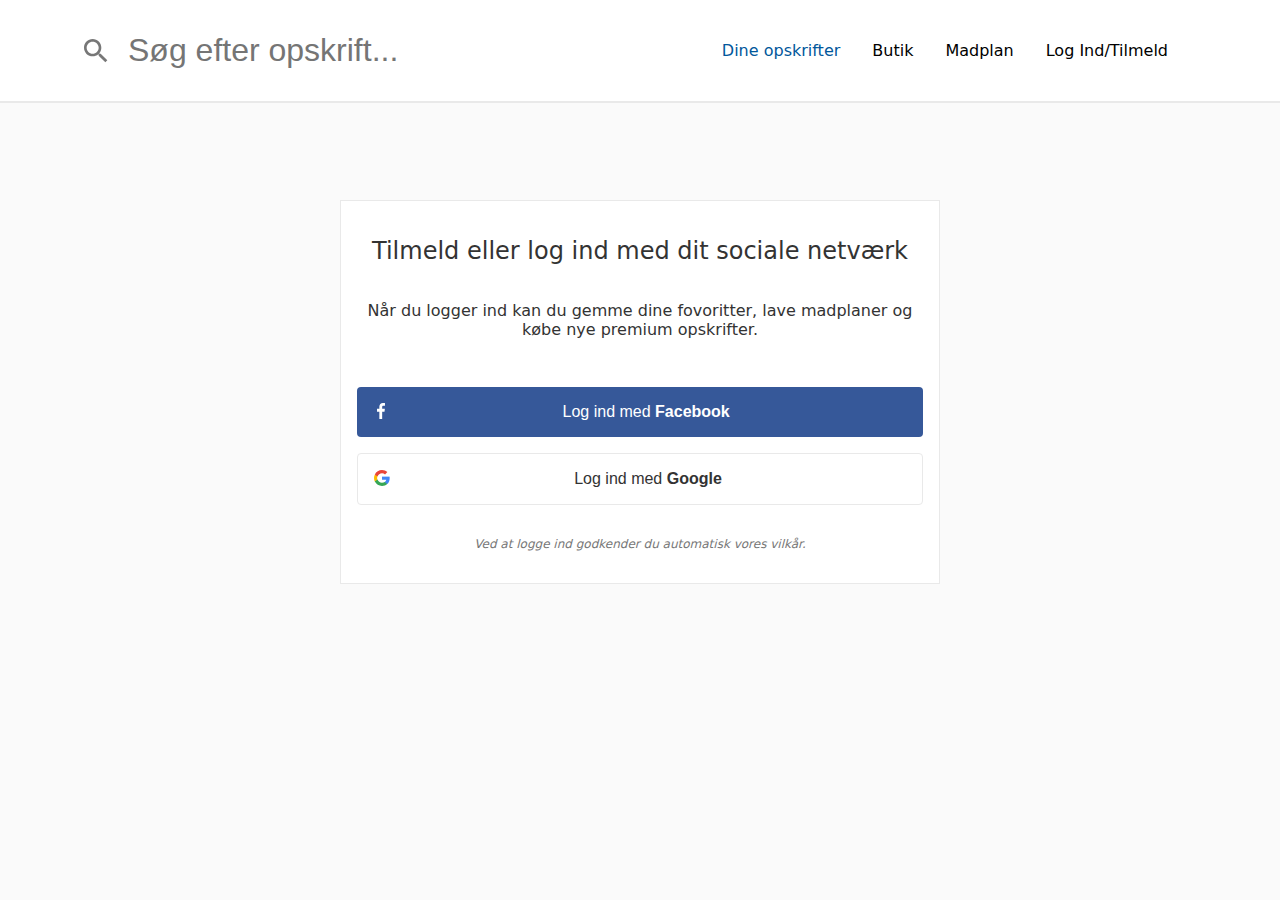
==== login.html @ 2a9ce2eb "First upload" ====
<!doctype html>

<html lang="en">
<head>
  <meta charset="utf-8">
  <title>Foodist</title>
  <meta name="description" content="">
  <link rel="stylesheet" type="text/css" href="css/style.css">

</head>

<body>

  <nav id="d">
  
    <div class="inner">
  
  
            <form>
              <img src="img/icons/search.svg" alt="Searchicon">
              <input id="mainsearch" type="search" placeholder="Søg efter opskrift..." autofocus="true"></input>
            </form>
  
  
            <ul>
              <a href="index.html"><li class="active">Dine opskrifter</li></a>
              <a href="store.html"><li>Butik</li></a>
              <a href="#"><li>Madplan</li></a>
              <a href="login.html"><li>Log Ind/Tilmeld</li></a>
            </ul>
  
    </div>
  
  
  </nav>
  


<div id="emptypage" class="vhc">

  <div id="login">

    <h2>Tilmeld eller log ind med dit sociale netværk</h2>
    <p>Når du logger ind kan du gemme dine fovoritter, lave madplaner og købe nye premium opskrifter.</p>
    <span>
        <button class="btn facebook btnblock"><img src="img/icons/facebook.svg">Log ind med <span>Facebook</span></button>
        <button class="btn google btnblock"><img src="img/icons/google.svg">Log ind med <span>Google</span></button>
        <p>Ved at logge ind godkender du automatisk vores vilkår.</p>
    </span>
  </div>


</div>


</body>
</html>
---- css/style.css ----
*{box-sizing:border-box}body{margin:0;background:#fafafa;font-family:system-ui, helvetica, arial, sans-serif;color:#333}h1,h2,h3,h4,h5,h6,p{font-weight:300}ul{margin:0;padding:0}ul li{list-style:none}a:link,a:visited,a:hover,a:active{text-decoration:none;color:initial}img{vertical-align:middle}.content{margin:12rem 5rem 5rem}#emptypage{height:calc(100vh - 116px)}.vhc{display:flex;justify-content:center;align-items:center}.tc{text-align:center}#login{background:white;border:1px solid #e9e9e9;width:600px;padding:1rem;text-align:center}#login button:first-child{margin-bottom:1rem}#login p{padding:1rem 0 2rem}#login span p{color:#777;padding:2rem 1rem 1rem;margin:0;font-style:italic;font-size:12px}nav{position:fixed;top:0;z-index:800;background:white;width:100%;border-bottom:2px solid #e9e9e9}nav .inner{display:flex;justify-content:space-between;align-items:center;padding:1rem 5rem}nav form{display:flex;align-items:center}nav form img{width:2rem;height:2rem}nav form input{font-size:2rem}nav ul{display:flex}nav ul li{padding:1rem 0;font-size:1rem;margin-right:2rem;font-weight:100}nav ul li.active{color:#01579B}#filter{display:grid;grid-template-columns:350px 1fr}#filter main .grid{display:grid;grid-template-columns:repeat(auto-fill, minmax(350px, auto));grid-gap:1rem}.btn{border:none;color:white;border-radius:4px;padding:1rem;font-size:1rem;cursor:pointer}.btn img{float:left;height:1rem}.btn span{font-weight:700}.btn:hover{opacity:.85}.btn.facebook{background:#365899}.btn.facebook img{padding-left:4px}.btn.google{background:#fff;border:1px solid #e9e9e9;color:#333}.btn.btnblock{width:100%;display:block}#filter aside button{width:100%;background:none;color:#777;border:1px solid #e9e9e9}input{padding:1rem;border:1px solid #e9e9e9;outline:none;font-size:initial}nav input{border:none}input,select,textarea{display:block;box-sizing:border-box;width:100%;outline:none;font-size:initial;border:none;font-weight:100;color:#333;border-radius:0;-webkit-appearance:none;-moz-appearance:none;appearance:none}.label,.checkbox-label,.radio-label{display:block;margin-bottom:0.5rem}.input,.checkbox-label:before,.radio-label:before,.checkbox-label:after,.radio-label:after,.select,.textarea{padding:10px;border-width:1px;border-style:solid;border-color:#e9e9e9;background-color:white}.input::placeholder,.select::placeholder,.textarea::placeholder{color:gray}.checkbox,.radio{position:absolute;width:auto;opacity:0}.checkbox:focus+.checkbox-label:before,.radio:focus+.checkbox-label:before,.checkbox:focus+.radio-label:before,.radio:focus+.radio-label:before,.checkbox:focus+.checkbox-label:after,.radio:focus+.checkbox-label:after,.checkbox:focus+.radio-label:after,.radio:focus+.radio-label:after{border-color:#e9e9e9}.checkbox:checked+.checkbox-label:after,.radio:checked+.checkbox-label:after,.checkbox:checked+.radio-label:after,.radio:checked+.radio-label:after{opacity:1}.checkbox-label,.radio-label{position:relative;display:inline-block;margin-right:0.5rem;padding-left:32px}.checkbox-label:before,.radio-label:before,.checkbox-label:after,.radio-label:after{position:absolute;top:50%;left:0;display:inline-block;margin-top:-9px;padding:0;width:18px;height:18px;content:""}.checkbox-label:after,.radio-label:after{border-color:transparent;background-color:transparent;background-image:url("data:image/svg+xml,%3Csvg%20xmlns%3D%22http%3A%2F%2Fwww.w3.org%2F2000%2Fsvg%22%20version%3D%221.1%22%20x%3D%220%22%20y%3D%220%22%20width%3D%2213%22%20height%3D%2210.5%22%20viewBox%3D%220%200%2013%2010.5%22%20enable-background%3D%22new%200%200%2013%2010.5%22%20xml%3Aspace%3D%22preserve%22%3E%3Cpath%20fill%3D%22%23424242%22%20d%3D%22M4.8%205.8L2.4%203.3%200%205.7l4.8%204.8L13%202.4c0%200-2.4-2.4-2.4-2.4L4.8%205.8z%22%2F%3E%3C%2Fsvg%3E");background-position:center;background-size:13px;background-repeat:no-repeat;opacity:0}.radio-label:before,.radio-label:after{border-radius:50%}.radio-label:after{background-image:url("data:image/svg+xml,%3Csvg%20xmlns%3D%22http%3A%2F%2Fwww.w3.org%2F2000%2Fsvg%22%20version%3D%221.1%22%20x%3D%220%22%20y%3D%220%22%20width%3D%2213%22%20height%3D%2213%22%20viewBox%3D%220%200%2013%2013%22%20enable-background%3D%22new%200%200%2013%2013%22%20xml%3Aspace%3D%22preserve%22%3E%3Ccircle%20fill%3D%22%23424242%22%20cx%3D%226.5%22%20cy%3D%226.5%22%20r%3D%226.5%22%2F%3E%3C%2Fsvg%3E");background-size:8px}.select{position:relative;z-index:1;padding-right:40px}.select::-ms-expand{display:none}.select-wrap{position:relative}.select-wrap:after{position:absolute;top:0;right:0;bottom:0;z-index:2;padding:0 15px;width:10px;height:100%;background-image:url("data:image/svg+xml,%3Csvg%20xmlns%3D%22http%3A%2F%2Fwww.w3.org%2F2000%2Fsvg%22%20version%3D%221.1%22%20x%3D%220%22%20y%3D%220%22%20width%3D%2213%22%20height%3D%2211.3%22%20viewBox%3D%220%200%2013%2011.3%22%20enable-background%3D%22new%200%200%2013%2011.3%22%20xml%3Aspace%3D%22preserve%22%3E%3Cpolygon%20fill%3D%22%23424242%22%20points%3D%226.5%2011.3%203.3%205.6%200%200%206.5%200%2013%200%209.8%205.6%20%22%2F%3E%3C%2Fsvg%3E");background-position:center;background-size:10px;background-repeat:no-repeat;content:"";pointer-events:none}.textarea{min-height:100px;resize:vertical}ul.cards li,ul.books li{background:white;border:1px solid #e9e9e9;border-radius:4px;transition:.2s all;position:relative}ul.cards li img,ul.books li img{width:calc(100% + 2px);object-fit:cover;margin:-1px}ul.cards li figcaption,ul.books li figcaption{padding:1rem 1.5rem}ul.cards li h3,ul.cards li h4,ul.cards li h5,ul.books li h3,ul.books li h4,ul.books li h5{margin:.5rem 0;font-weight:300;text-overflow:ellipsis;white-space:nowrap;overflow:hidden}ul.cards li span,ul.books li span{border-top:1px dashed #e9e9e9;padding-top:1rem;margin-top:1rem;display:flex}ul.cards li img{height:280px;border-radius:4px 4px 0 0}ul.cards li .timer{position:absolute;top:1rem;right:1rem;background:rgba(0,0,0,0.7);border-radius:4px;color:white;padding:.5rem .5rem;font-size:.8rem}ul.cards li .timer:before{content:"";display:block;background:url("../img/icons/time.svg") no-repeat;width:.9rem;height:.8rem;float:left;margin:0 4px 0 0}ul.books{-webkit-columns:3;-webkit-column-break-inside:avoid}ul.books li{margin-bottom:1rem;width:100%;display:inline-block}ul.books li h4{color:#333;font-size:22px}ul.books li h5{color:#777;font-size:17px}ul.books li section{border-top:1px dashed #e9e9e9;display:flex;justify-content:space-between;align-items:center}ul.books li section h6{font-size:22px;font-weight:500;margin:1rem 1.5rem}.avatar{position:absolute;left:0;top:235px;text-align:center;width:100%}.avatar .aimg{width:4rem;height:4rem;border-radius:50px;border:5px solid white}ul.rating{padding:1rem 1.5rem}ul.rating li{border:none;display:inline-block;height:20px;width:20px;margin:0;background-size:cover}ul.rating li.f{background:url(../img/icons/star-full.svg) no-repeat}ul.rating li.h{background:url(../img/icons/star-half.svg) no-repeat}ul.rating li.e{background:url(../img/icons/star-empty.svg) no-repeat}aside{margin-right:3rem;background:white;border:1px solid #e9e9e9}aside form{margin-bottom:.2rem}aside label{color:#333;font-weight:100}aside ul{padding:0 2rem}aside ul li{padding-top:.5rem;margin-bottom:2rem;border-top:1px dashed #e9e9e9}aside ul li:first-child{margin-top:0;border-top:0}#owncatalogue{padding:1.5rem 2rem 1rem;border-bottom:1px solid #e9e9e9}#owncatalogue form{margin-bottom:0}
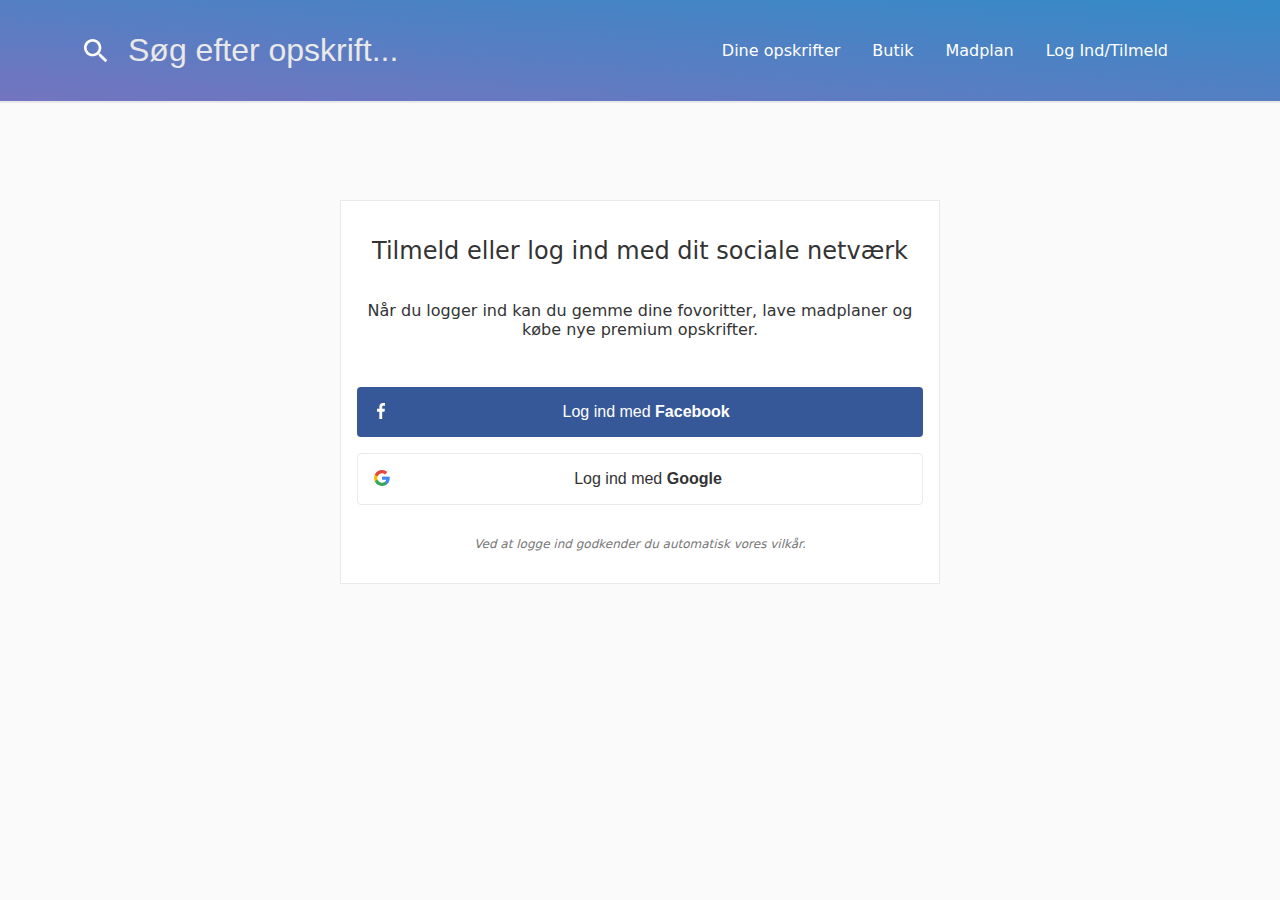
==== commit 2267610e: "Added color in nav. Testing possible brand-colors" ====
--- a/login.html
+++ b/login.html
@@ -17,7 +17,7 @@
   
   
             <form>
-              <img src="img/icons/search.svg" alt="Searchicon">
+              <img src="img/icons/searchwhite.svg" alt="Searchicon">
               <input id="mainsearch" type="search" placeholder="Søg efter opskrift..." autofocus="true"></input>
             </form>
   
--- a/css/style.css
+++ b/css/style.css
@@ -1 +1 @@
-*{box-sizing:border-box}body{margin:0;background:#fafafa;font-family:system-ui, helvetica, arial, sans-serif;color:#333}h1,h2,h3,h4,h5,h6,p{font-weight:300}ul{margin:0;padding:0}ul li{list-style:none}a:link,a:visited,a:hover,a:active{text-decoration:none;color:initial}img{vertical-align:middle}.content{margin:12rem 5rem 5rem}#emptypage{height:calc(100vh - 116px)}.vhc{display:flex;justify-content:center;align-items:center}.tc{text-align:center}#login{background:white;border:1px solid #e9e9e9;width:600px;padding:1rem;text-align:center}#login button:first-child{margin-bottom:1rem}#login p{padding:1rem 0 2rem}#login span p{color:#777;padding:2rem 1rem 1rem;margin:0;font-style:italic;font-size:12px}nav{position:fixed;top:0;z-index:800;background:white;width:100%;border-bottom:2px solid #e9e9e9}nav .inner{display:flex;justify-content:space-between;align-items:center;padding:1rem 5rem}nav form{display:flex;align-items:center}nav form img{width:2rem;height:2rem}nav form input{font-size:2rem}nav ul{display:flex}nav ul li{padding:1rem 0;font-size:1rem;margin-right:2rem;font-weight:100}nav ul li.active{color:#01579B}#filter{display:grid;grid-template-columns:350px 1fr}#filter main .grid{display:grid;grid-template-columns:repeat(auto-fill, minmax(350px, auto));grid-gap:1rem}.btn{border:none;color:white;border-radius:4px;padding:1rem;font-size:1rem;cursor:pointer}.btn img{float:left;height:1rem}.btn span{font-weight:700}.btn:hover{opacity:.85}.btn.facebook{background:#365899}.btn.facebook img{padding-left:4px}.btn.google{background:#fff;border:1px solid #e9e9e9;color:#333}.btn.btnblock{width:100%;display:block}#filter aside button{width:100%;background:none;color:#777;border:1px solid #e9e9e9}input{padding:1rem;border:1px solid #e9e9e9;outline:none;font-size:initial}nav input{border:none}input,select,textarea{display:block;box-sizing:border-box;width:100%;outline:none;font-size:initial;border:none;font-weight:100;color:#333;border-radius:0;-webkit-appearance:none;-moz-appearance:none;appearance:none}.label,.checkbox-label,.radio-label{display:block;margin-bottom:0.5rem}.input,.checkbox-label:before,.radio-label:before,.checkbox-label:after,.radio-label:after,.select,.textarea{padding:10px;border-width:1px;border-style:solid;border-color:#e9e9e9;background-color:white}.input::placeholder,.select::placeholder,.textarea::placeholder{color:gray}.checkbox,.radio{position:absolute;width:auto;opacity:0}.checkbox:focus+.checkbox-label:before,.radio:focus+.checkbox-label:before,.checkbox:focus+.radio-label:before,.radio:focus+.radio-label:before,.checkbox:focus+.checkbox-label:after,.radio:focus+.checkbox-label:after,.checkbox:focus+.radio-label:after,.radio:focus+.radio-label:after{border-color:#e9e9e9}.checkbox:checked+.checkbox-label:after,.radio:checked+.checkbox-label:after,.checkbox:checked+.radio-label:after,.radio:checked+.radio-label:after{opacity:1}.checkbox-label,.radio-label{position:relative;display:inline-block;margin-right:0.5rem;padding-left:32px}.checkbox-label:before,.radio-label:before,.checkbox-label:after,.radio-label:after{position:absolute;top:50%;left:0;display:inline-block;margin-top:-9px;padding:0;width:18px;height:18px;content:""}.checkbox-label:after,.radio-label:after{border-color:transparent;background-color:transparent;background-image:url("data:image/svg+xml,%3Csvg%20xmlns%3D%22http%3A%2F%2Fwww.w3.org%2F2000%2Fsvg%22%20version%3D%221.1%22%20x%3D%220%22%20y%3D%220%22%20width%3D%2213%22%20height%3D%2210.5%22%20viewBox%3D%220%200%2013%2010.5%22%20enable-background%3D%22new%200%200%2013%2010.5%22%20xml%3Aspace%3D%22preserve%22%3E%3Cpath%20fill%3D%22%23424242%22%20d%3D%22M4.8%205.8L2.4%203.3%200%205.7l4.8%204.8L13%202.4c0%200-2.4-2.4-2.4-2.4L4.8%205.8z%22%2F%3E%3C%2Fsvg%3E");background-position:center;background-size:13px;background-repeat:no-repeat;opacity:0}.radio-label:before,.radio-label:after{border-radius:50%}.radio-label:after{background-image:url("data:image/svg+xml,%3Csvg%20xmlns%3D%22http%3A%2F%2Fwww.w3.org%2F2000%2Fsvg%22%20version%3D%221.1%22%20x%3D%220%22%20y%3D%220%22%20width%3D%2213%22%20height%3D%2213%22%20viewBox%3D%220%200%2013%2013%22%20enable-background%3D%22new%200%200%2013%2013%22%20xml%3Aspace%3D%22preserve%22%3E%3Ccircle%20fill%3D%22%23424242%22%20cx%3D%226.5%22%20cy%3D%226.5%22%20r%3D%226.5%22%2F%3E%3C%2Fsvg%3E");background-size:8px}.select{position:relative;z-index:1;padding-right:40px}.select::-ms-expand{display:none}.select-wrap{position:relative}.select-wrap:after{position:absolute;top:0;right:0;bottom:0;z-index:2;padding:0 15px;width:10px;height:100%;background-image:url("data:image/svg+xml,%3Csvg%20xmlns%3D%22http%3A%2F%2Fwww.w3.org%2F2000%2Fsvg%22%20version%3D%221.1%22%20x%3D%220%22%20y%3D%220%22%20width%3D%2213%22%20height%3D%2211.3%22%20viewBox%3D%220%200%2013%2011.3%22%20enable-background%3D%22new%200%200%2013%2011.3%22%20xml%3Aspace%3D%22preserve%22%3E%3Cpolygon%20fill%3D%22%23424242%22%20points%3D%226.5%2011.3%203.3%205.6%200%200%206.5%200%2013%200%209.8%205.6%20%22%2F%3E%3C%2Fsvg%3E");background-position:center;background-size:10px;background-repeat:no-repeat;content:"";pointer-events:none}.textarea{min-height:100px;resize:vertical}ul.cards li,ul.books li{background:white;border:1px solid #e9e9e9;border-radius:4px;transition:.2s all;position:relative}ul.cards li img,ul.books li img{width:calc(100% + 2px);object-fit:cover;margin:-1px}ul.cards li figcaption,ul.books li figcaption{padding:1rem 1.5rem}ul.cards li h3,ul.cards li h4,ul.cards li h5,ul.books li h3,ul.books li h4,ul.books li h5{margin:.5rem 0;font-weight:300;text-overflow:ellipsis;white-space:nowrap;overflow:hidden}ul.cards li span,ul.books li span{border-top:1px dashed #e9e9e9;padding-top:1rem;margin-top:1rem;display:flex}ul.cards li img{height:280px;border-radius:4px 4px 0 0}ul.cards li .timer{position:absolute;top:1rem;right:1rem;background:rgba(0,0,0,0.7);border-radius:4px;color:white;padding:.5rem .5rem;font-size:.8rem}ul.cards li .timer:before{content:"";display:block;background:url("../img/icons/time.svg") no-repeat;width:.9rem;height:.8rem;float:left;margin:0 4px 0 0}ul.books{-webkit-columns:3;-webkit-column-break-inside:avoid}ul.books li{margin-bottom:1rem;width:100%;display:inline-block}ul.books li h4{color:#333;font-size:22px}ul.books li h5{color:#777;font-size:17px}ul.books li section{border-top:1px dashed #e9e9e9;display:flex;justify-content:space-between;align-items:center}ul.books li section h6{font-size:22px;font-weight:500;margin:1rem 1.5rem}.avatar{position:absolute;left:0;top:235px;text-align:center;width:100%}.avatar .aimg{width:4rem;height:4rem;border-radius:50px;border:5px solid white}ul.rating{padding:1rem 1.5rem}ul.rating li{border:none;display:inline-block;height:20px;width:20px;margin:0;background-size:cover}ul.rating li.f{background:url(../img/icons/star-full.svg) no-repeat}ul.rating li.h{background:url(../img/icons/star-half.svg) no-repeat}ul.rating li.e{background:url(../img/icons/star-empty.svg) no-repeat}aside{margin-right:3rem;background:white;border:1px solid #e9e9e9}aside form{margin-bottom:.2rem}aside label{color:#333;font-weight:100}aside ul{padding:0 2rem}aside ul li{padding-top:.5rem;margin-bottom:2rem;border-top:1px dashed #e9e9e9}aside ul li:first-child{margin-top:0;border-top:0}#owncatalogue{padding:1.5rem 2rem 1rem;border-bottom:1px solid #e9e9e9}#owncatalogue form{margin-bottom:0}
+*{box-sizing:border-box}body{margin:0;background:#fafafa;font-family:system-ui, helvetica, arial, sans-serif;color:#333}h1,h2,h3,h4,h5,h6,p{font-weight:300}ul{margin:0;padding:0}ul li{list-style:none}a:link,a:visited,a:hover,a:active{text-decoration:none;color:initial}img{vertical-align:middle}.content{margin:12rem 5rem 5rem}#emptypage{height:calc(100vh - 116px)}.vhc{display:flex;justify-content:center;align-items:center}.tc{text-align:center}#login{background:white;border:1px solid #e9e9e9;width:600px;padding:1rem;text-align:center}#login button:first-child{margin-bottom:1rem}#login p{padding:1rem 0 2rem}#login span p{color:#777;padding:2rem 1rem 1rem;margin:0;font-style:italic;font-size:12px}nav{position:fixed;top:0;z-index:800;background:linear-gradient(to top right, #7474bf, #348ac7);width:100%;border-bottom:2px solid #e9e9e9}nav .inner{display:flex;justify-content:space-between;align-items:center;padding:1rem 5rem}nav form{display:flex;align-items:center}nav form img{width:2rem;height:2rem;color:white}nav form input{font-size:2rem;background:none;color:white}nav form input::-webkit-input-placeholder{color:#e9e9e9}nav form input::-moz-placeholder{color:#e9e9e9}nav form input:-ms-input-placeholder{color:#e9e9e9}nav form input:-moz-placeholder{color:#e9e9e9}nav ul{display:flex}nav ul li{padding:1rem 0;font-size:1rem;margin-right:2rem;font-weight:100;color:white}#filter{display:grid;grid-template-columns:350px 1fr}#filter main .grid{display:grid;grid-template-columns:repeat(auto-fill, minmax(350px, auto));grid-gap:1rem}.btn{border:none;color:white;border-radius:4px;padding:1rem;font-size:1rem;cursor:pointer}.btn img{float:left;height:1rem}.btn span{font-weight:700}.btn:hover{opacity:.85}.btn.facebook{background:#365899}.btn.facebook img{padding-left:4px}.btn.google{background:#fff;border:1px solid #e9e9e9;color:#333}.btn.btnblock{width:100%;display:block}#filter aside button{width:100%;background:none;color:#777;border:1px solid #e9e9e9}input{padding:1rem;border:1px solid #e9e9e9;outline:none;font-size:initial}nav input{border:none}input,select,textarea{display:block;box-sizing:border-box;width:100%;outline:none;font-size:initial;border:none;font-weight:100;color:#333;border-radius:0;-webkit-appearance:none;-moz-appearance:none;appearance:none}.label,.checkbox-label,.radio-label{display:block;margin-bottom:0.5rem}.input,.checkbox-label:before,.radio-label:before,.checkbox-label:after,.radio-label:after,.select,.textarea{padding:10px;border-width:1px;border-style:solid;border-color:#e9e9e9;background-color:white}.input::placeholder,.select::placeholder,.textarea::placeholder{color:gray}.checkbox,.radio{position:absolute;width:auto;opacity:0}.checkbox:focus+.checkbox-label:before,.radio:focus+.checkbox-label:before,.checkbox:focus+.radio-label:before,.radio:focus+.radio-label:before,.checkbox:focus+.checkbox-label:after,.radio:focus+.checkbox-label:after,.checkbox:focus+.radio-label:after,.radio:focus+.radio-label:after{border-color:#e9e9e9}.checkbox:checked+.checkbox-label:after,.radio:checked+.checkbox-label:after,.checkbox:checked+.radio-label:after,.radio:checked+.radio-label:after{opacity:1}.checkbox-label,.radio-label{position:relative;display:inline-block;margin-right:0.5rem;padding-left:32px}.checkbox-label:before,.radio-label:before,.checkbox-label:after,.radio-label:after{position:absolute;top:50%;left:0;display:inline-block;margin-top:-9px;padding:0;width:18px;height:18px;content:""}.checkbox-label:after,.radio-label:after{border-color:transparent;background-color:transparent;background-image:url("data:image/svg+xml,%3Csvg%20xmlns%3D%22http%3A%2F%2Fwww.w3.org%2F2000%2Fsvg%22%20version%3D%221.1%22%20x%3D%220%22%20y%3D%220%22%20width%3D%2213%22%20height%3D%2210.5%22%20viewBox%3D%220%200%2013%2010.5%22%20enable-background%3D%22new%200%200%2013%2010.5%22%20xml%3Aspace%3D%22preserve%22%3E%3Cpath%20fill%3D%22%23424242%22%20d%3D%22M4.8%205.8L2.4%203.3%200%205.7l4.8%204.8L13%202.4c0%200-2.4-2.4-2.4-2.4L4.8%205.8z%22%2F%3E%3C%2Fsvg%3E");background-position:center;background-size:13px;background-repeat:no-repeat;opacity:0}.radio-label:before,.radio-label:after{border-radius:50%}.radio-label:after{background-image:url("data:image/svg+xml,%3Csvg%20xmlns%3D%22http%3A%2F%2Fwww.w3.org%2F2000%2Fsvg%22%20version%3D%221.1%22%20x%3D%220%22%20y%3D%220%22%20width%3D%2213%22%20height%3D%2213%22%20viewBox%3D%220%200%2013%2013%22%20enable-background%3D%22new%200%200%2013%2013%22%20xml%3Aspace%3D%22preserve%22%3E%3Ccircle%20fill%3D%22%23424242%22%20cx%3D%226.5%22%20cy%3D%226.5%22%20r%3D%226.5%22%2F%3E%3C%2Fsvg%3E");background-size:8px}.select{position:relative;z-index:1;padding-right:40px}.select::-ms-expand{display:none}.select-wrap{position:relative}.select-wrap:after{position:absolute;top:0;right:0;bottom:0;z-index:2;padding:0 15px;width:10px;height:100%;background-image:url("data:image/svg+xml,%3Csvg%20xmlns%3D%22http%3A%2F%2Fwww.w3.org%2F2000%2Fsvg%22%20version%3D%221.1%22%20x%3D%220%22%20y%3D%220%22%20width%3D%2213%22%20height%3D%2211.3%22%20viewBox%3D%220%200%2013%2011.3%22%20enable-background%3D%22new%200%200%2013%2011.3%22%20xml%3Aspace%3D%22preserve%22%3E%3Cpolygon%20fill%3D%22%23424242%22%20points%3D%226.5%2011.3%203.3%205.6%200%200%206.5%200%2013%200%209.8%205.6%20%22%2F%3E%3C%2Fsvg%3E");background-position:center;background-size:10px;background-repeat:no-repeat;content:"";pointer-events:none}.textarea{min-height:100px;resize:vertical}ul.cards li,ul.books li{background:white;border:1px solid #e9e9e9;border-radius:4px;transition:.2s all;position:relative}ul.cards li img,ul.books li img{width:calc(100% + 2px);object-fit:cover;margin:-1px}ul.cards li figcaption,ul.books li figcaption{padding:1rem 1.5rem}ul.cards li h3,ul.cards li h4,ul.cards li h5,ul.books li h3,ul.books li h4,ul.books li h5{margin:.5rem 0;font-weight:300;text-overflow:ellipsis;white-space:nowrap;overflow:hidden}ul.cards li span,ul.books li span{border-top:1px dashed #e9e9e9;padding-top:1rem;margin-top:1rem;display:flex}ul.cards li img{height:280px;border-radius:4px 4px 0 0}ul.cards li .timer{position:absolute;top:1rem;right:1rem;background:rgba(0,0,0,0.7);border-radius:4px;color:white;padding:.5rem .5rem;font-size:.8rem}ul.cards li .timer:before{content:"";display:block;background:url("../img/icons/time.svg") no-repeat;width:.9rem;height:.8rem;float:left;margin:0 4px 0 0}ul.books{-webkit-columns:3;-webkit-column-break-inside:avoid}ul.books li{margin-bottom:1rem;width:100%;display:inline-block}ul.books li h4{color:#333;font-size:22px}ul.books li h5{color:#777;font-size:17px}ul.books li section{border-top:1px dashed #e9e9e9;display:flex;justify-content:space-between;align-items:center}ul.books li section h6{font-size:22px;font-weight:500;margin:1rem 1.5rem}.avatar{position:absolute;left:0;top:235px;text-align:center;width:100%}.avatar .aimg{width:4rem;height:4rem;border-radius:50px;border:5px solid white}ul.rating{padding:1rem 1.5rem}ul.rating li{border:none;display:inline-block;height:20px;width:20px;margin:0;background-size:cover}ul.rating li.f{background:url(../img/icons/star-full.svg) no-repeat}ul.rating li.h{background:url(../img/icons/star-half.svg) no-repeat}ul.rating li.e{background:url(../img/icons/star-empty.svg) no-repeat}aside{margin-right:3rem;background:white;border:1px solid #e9e9e9}aside form{margin-bottom:.2rem}aside label{color:#333;font-weight:100}aside ul{padding:0 2rem}aside ul li{padding-top:.5rem;margin-bottom:2rem;border-top:1px dashed #e9e9e9}aside ul li:first-child{margin-top:0;border-top:0}#owncatalogue{padding:1.5rem 2rem 1rem;border-bottom:1px solid #e9e9e9}#owncatalogue form{margin-bottom:0}
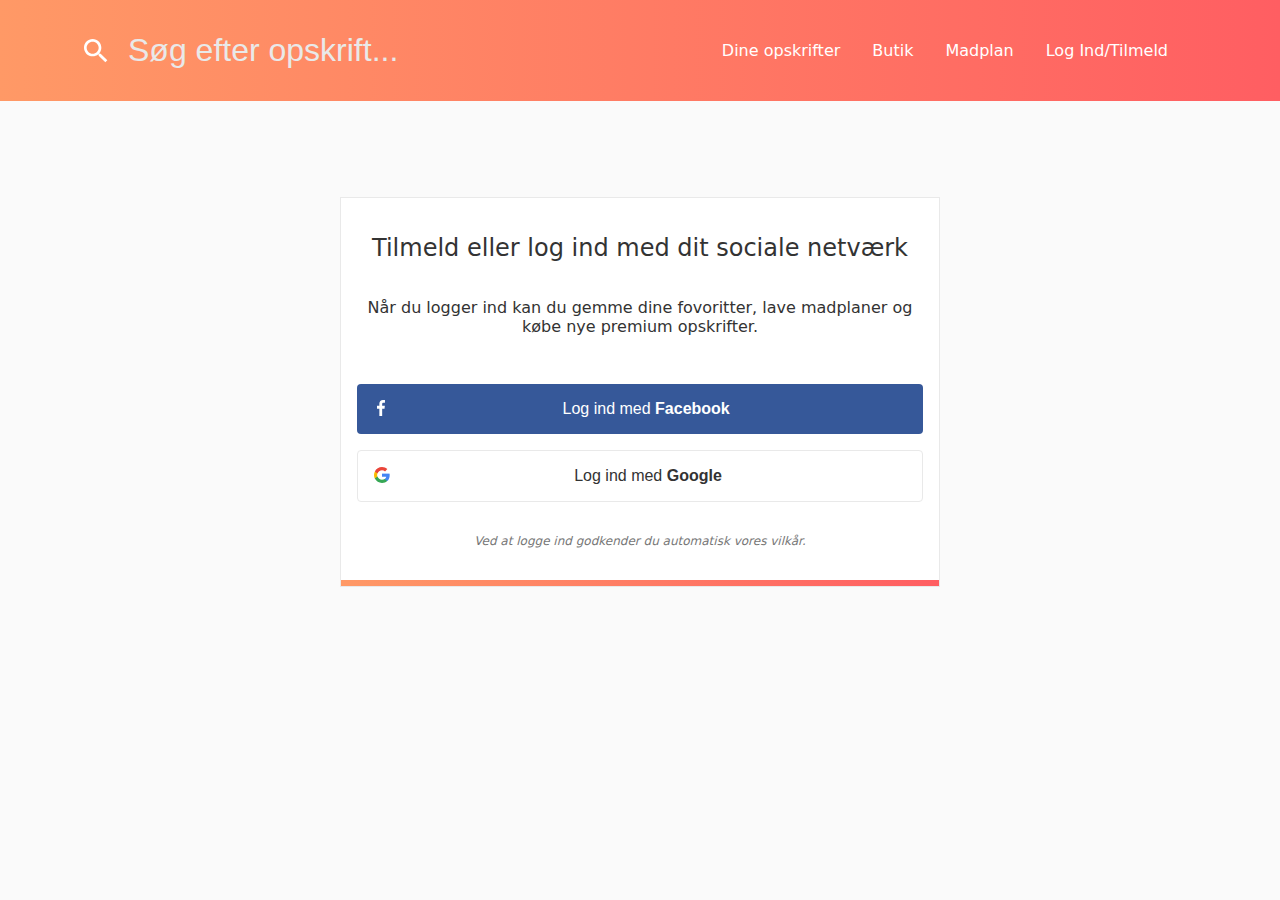
==== commit 334d3269: "Structural fix for sass plus color edits + edit on login-page" ====
--- a/login.html
+++ b/login.html
@@ -39,7 +39,7 @@
 <div id="emptypage" class="vhc">
 
   <div id="login">
-
+    <section>
     <h2>Tilmeld eller log ind med dit sociale netværk</h2>
     <p>Når du logger ind kan du gemme dine fovoritter, lave madplaner og købe nye premium opskrifter.</p>
     <span>
@@ -47,8 +47,12 @@
         <button class="btn google btnblock"><img src="img/icons/google.svg">Log ind med <span>Google</span></button>
         <p>Ved at logge ind godkender du automatisk vores vilkår.</p>
     </span>
+    </section>
+
+    
+    <figure></figure>
+
   </div>
-
 
 </div>
 
--- a/css/style.css
+++ b/css/style.css
@@ -1 +1 @@
-*{box-sizing:border-box}body{margin:0;background:#fafafa;font-family:system-ui, helvetica, arial, sans-serif;color:#333}h1,h2,h3,h4,h5,h6,p{font-weight:300}ul{margin:0;padding:0}ul li{list-style:none}a:link,a:visited,a:hover,a:active{text-decoration:none;color:initial}img{vertical-align:middle}.content{margin:12rem 5rem 5rem}#emptypage{height:calc(100vh - 116px)}.vhc{display:flex;justify-content:center;align-items:center}.tc{text-align:center}#login{background:white;border:1px solid #e9e9e9;width:600px;padding:1rem;text-align:center}#login button:first-child{margin-bottom:1rem}#login p{padding:1rem 0 2rem}#login span p{color:#777;padding:2rem 1rem 1rem;margin:0;font-style:italic;font-size:12px}nav{position:fixed;top:0;z-index:800;background:linear-gradient(to top right, #7474bf, #348ac7);width:100%;border-bottom:2px solid #e9e9e9}nav .inner{display:flex;justify-content:space-between;align-items:center;padding:1rem 5rem}nav form{display:flex;align-items:center}nav form img{width:2rem;height:2rem;color:white}nav form input{font-size:2rem;background:none;color:white}nav form input::-webkit-input-placeholder{color:#e9e9e9}nav form input::-moz-placeholder{color:#e9e9e9}nav form input:-ms-input-placeholder{color:#e9e9e9}nav form input:-moz-placeholder{color:#e9e9e9}nav ul{display:flex}nav ul li{padding:1rem 0;font-size:1rem;margin-right:2rem;font-weight:100;color:white}#filter{display:grid;grid-template-columns:350px 1fr}#filter main .grid{display:grid;grid-template-columns:repeat(auto-fill, minmax(350px, auto));grid-gap:1rem}.btn{border:none;color:white;border-radius:4px;padding:1rem;font-size:1rem;cursor:pointer}.btn img{float:left;height:1rem}.btn span{font-weight:700}.btn:hover{opacity:.85}.btn.facebook{background:#365899}.btn.facebook img{padding-left:4px}.btn.google{background:#fff;border:1px solid #e9e9e9;color:#333}.btn.btnblock{width:100%;display:block}#filter aside button{width:100%;background:none;color:#777;border:1px solid #e9e9e9}input{padding:1rem;border:1px solid #e9e9e9;outline:none;font-size:initial}nav input{border:none}input,select,textarea{display:block;box-sizing:border-box;width:100%;outline:none;font-size:initial;border:none;font-weight:100;color:#333;border-radius:0;-webkit-appearance:none;-moz-appearance:none;appearance:none}.label,.checkbox-label,.radio-label{display:block;margin-bottom:0.5rem}.input,.checkbox-label:before,.radio-label:before,.checkbox-label:after,.radio-label:after,.select,.textarea{padding:10px;border-width:1px;border-style:solid;border-color:#e9e9e9;background-color:white}.input::placeholder,.select::placeholder,.textarea::placeholder{color:gray}.checkbox,.radio{position:absolute;width:auto;opacity:0}.checkbox:focus+.checkbox-label:before,.radio:focus+.checkbox-label:before,.checkbox:focus+.radio-label:before,.radio:focus+.radio-label:before,.checkbox:focus+.checkbox-label:after,.radio:focus+.checkbox-label:after,.checkbox:focus+.radio-label:after,.radio:focus+.radio-label:after{border-color:#e9e9e9}.checkbox:checked+.checkbox-label:after,.radio:checked+.checkbox-label:after,.checkbox:checked+.radio-label:after,.radio:checked+.radio-label:after{opacity:1}.checkbox-label,.radio-label{position:relative;display:inline-block;margin-right:0.5rem;padding-left:32px}.checkbox-label:before,.radio-label:before,.checkbox-label:after,.radio-label:after{position:absolute;top:50%;left:0;display:inline-block;margin-top:-9px;padding:0;width:18px;height:18px;content:""}.checkbox-label:after,.radio-label:after{border-color:transparent;background-color:transparent;background-image:url("data:image/svg+xml,%3Csvg%20xmlns%3D%22http%3A%2F%2Fwww.w3.org%2F2000%2Fsvg%22%20version%3D%221.1%22%20x%3D%220%22%20y%3D%220%22%20width%3D%2213%22%20height%3D%2210.5%22%20viewBox%3D%220%200%2013%2010.5%22%20enable-background%3D%22new%200%200%2013%2010.5%22%20xml%3Aspace%3D%22preserve%22%3E%3Cpath%20fill%3D%22%23424242%22%20d%3D%22M4.8%205.8L2.4%203.3%200%205.7l4.8%204.8L13%202.4c0%200-2.4-2.4-2.4-2.4L4.8%205.8z%22%2F%3E%3C%2Fsvg%3E");background-position:center;background-size:13px;background-repeat:no-repeat;opacity:0}.radio-label:before,.radio-label:after{border-radius:50%}.radio-label:after{background-image:url("data:image/svg+xml,%3Csvg%20xmlns%3D%22http%3A%2F%2Fwww.w3.org%2F2000%2Fsvg%22%20version%3D%221.1%22%20x%3D%220%22%20y%3D%220%22%20width%3D%2213%22%20height%3D%2213%22%20viewBox%3D%220%200%2013%2013%22%20enable-background%3D%22new%200%200%2013%2013%22%20xml%3Aspace%3D%22preserve%22%3E%3Ccircle%20fill%3D%22%23424242%22%20cx%3D%226.5%22%20cy%3D%226.5%22%20r%3D%226.5%22%2F%3E%3C%2Fsvg%3E");background-size:8px}.select{position:relative;z-index:1;padding-right:40px}.select::-ms-expand{display:none}.select-wrap{position:relative}.select-wrap:after{position:absolute;top:0;right:0;bottom:0;z-index:2;padding:0 15px;width:10px;height:100%;background-image:url("data:image/svg+xml,%3Csvg%20xmlns%3D%22http%3A%2F%2Fwww.w3.org%2F2000%2Fsvg%22%20version%3D%221.1%22%20x%3D%220%22%20y%3D%220%22%20width%3D%2213%22%20height%3D%2211.3%22%20viewBox%3D%220%200%2013%2011.3%22%20enable-background%3D%22new%200%200%2013%2011.3%22%20xml%3Aspace%3D%22preserve%22%3E%3Cpolygon%20fill%3D%22%23424242%22%20points%3D%226.5%2011.3%203.3%205.6%200%200%206.5%200%2013%200%209.8%205.6%20%22%2F%3E%3C%2Fsvg%3E");background-position:center;background-size:10px;background-repeat:no-repeat;content:"";pointer-events:none}.textarea{min-height:100px;resize:vertical}ul.cards li,ul.books li{background:white;border:1px solid #e9e9e9;border-radius:4px;transition:.2s all;position:relative}ul.cards li img,ul.books li img{width:calc(100% + 2px);object-fit:cover;margin:-1px}ul.cards li figcaption,ul.books li figcaption{padding:1rem 1.5rem}ul.cards li h3,ul.cards li h4,ul.cards li h5,ul.books li h3,ul.books li h4,ul.books li h5{margin:.5rem 0;font-weight:300;text-overflow:ellipsis;white-space:nowrap;overflow:hidden}ul.cards li span,ul.books li span{border-top:1px dashed #e9e9e9;padding-top:1rem;margin-top:1rem;display:flex}ul.cards li img{height:280px;border-radius:4px 4px 0 0}ul.cards li .timer{position:absolute;top:1rem;right:1rem;background:rgba(0,0,0,0.7);border-radius:4px;color:white;padding:.5rem .5rem;font-size:.8rem}ul.cards li .timer:before{content:"";display:block;background:url("../img/icons/time.svg") no-repeat;width:.9rem;height:.8rem;float:left;margin:0 4px 0 0}ul.books{-webkit-columns:3;-webkit-column-break-inside:avoid}ul.books li{margin-bottom:1rem;width:100%;display:inline-block}ul.books li h4{color:#333;font-size:22px}ul.books li h5{color:#777;font-size:17px}ul.books li section{border-top:1px dashed #e9e9e9;display:flex;justify-content:space-between;align-items:center}ul.books li section h6{font-size:22px;font-weight:500;margin:1rem 1.5rem}.avatar{position:absolute;left:0;top:235px;text-align:center;width:100%}.avatar .aimg{width:4rem;height:4rem;border-radius:50px;border:5px solid white}ul.rating{padding:1rem 1.5rem}ul.rating li{border:none;display:inline-block;height:20px;width:20px;margin:0;background-size:cover}ul.rating li.f{background:url(../img/icons/star-full.svg) no-repeat}ul.rating li.h{background:url(../img/icons/star-half.svg) no-repeat}ul.rating li.e{background:url(../img/icons/star-empty.svg) no-repeat}aside{margin-right:3rem;background:white;border:1px solid #e9e9e9}aside form{margin-bottom:.2rem}aside label{color:#333;font-weight:100}aside ul{padding:0 2rem}aside ul li{padding-top:.5rem;margin-bottom:2rem;border-top:1px dashed #e9e9e9}aside ul li:first-child{margin-top:0;border-top:0}#owncatalogue{padding:1.5rem 2rem 1rem;border-bottom:1px solid #e9e9e9}#owncatalogue form{margin-bottom:0}
+*{box-sizing:border-box}body{margin:0;background:#fafafa;font-family:system-ui, helvetica, arial, sans-serif;color:#333}h1,h2,h3,h4,h5,h6,p{font-weight:300}ul{margin:0;padding:0}ul li{list-style:none}figure{margin:0}a:link,a:visited,a:hover,a:active{text-decoration:none;color:initial}img{vertical-align:middle}.content{margin:12rem 5rem 5rem}#emptypage{height:calc(100vh - 116px)}.vhc{display:flex;justify-content:center;align-items:center}.tc{text-align:center}nav{position:fixed;top:0;z-index:800;background:linear-gradient(to right, #f96, #ff5e62);width:100%}nav .inner{display:flex;justify-content:space-between;align-items:center;padding:1rem 5rem}nav form{display:flex;align-items:center}nav form img{width:2rem;height:2rem;color:white}nav form input{font-size:2rem;font-weight:300;background:none;color:white}nav form input::-webkit-input-placeholder{color:#e9e9e9;font-weight:100}nav form input::-moz-placeholder{color:#e9e9e9;font-weight:100}nav form input:-ms-input-placeholder{color:#e9e9e9;font-weight:100}nav form input:-moz-placeholder{color:#e9e9e9;font-weight:100}nav ul{display:flex}nav ul li{padding:1rem 0;font-size:1rem;margin-right:2rem;font-weight:100;color:white}#filter{display:grid;grid-template-columns:350px 1fr}#filter main .grid{display:grid;grid-template-columns:repeat(auto-fill, minmax(350px, auto));grid-gap:1rem}.btn{border:none;color:white;border-radius:4px;padding:1rem;font-size:1rem;cursor:pointer}.btn img{float:left;height:1rem}.btn span{font-weight:700}.btn:hover{opacity:.85}.btn.facebook{background:#365899}.btn.facebook img{padding-left:4px}.btn.google{background:#fff;border:1px solid #e9e9e9;color:#333}.btn.btnblock{width:100%;display:block}#filter aside button{width:100%;background:none;color:#777;border:1px solid #e9e9e9}input{padding:1rem;border:1px solid #e9e9e9;outline:none;font-size:initial}nav input{border:none}input,select,textarea{display:block;box-sizing:border-box;width:100%;outline:none;font-size:initial;border:none;font-weight:100;color:#333;border-radius:0;-webkit-appearance:none;-moz-appearance:none;appearance:none}.label,.checkbox-label,.radio-label{display:block;margin-bottom:0.5rem}.input,.checkbox-label:before,.radio-label:before,.checkbox-label:after,.radio-label:after,.select,.textarea{padding:10px;border-width:1px;border-style:solid;border-color:#e9e9e9;background-color:white}.input::placeholder,.select::placeholder,.textarea::placeholder{color:gray}.checkbox,.radio{position:absolute;width:auto;opacity:0}.checkbox:focus+.checkbox-label:before,.radio:focus+.checkbox-label:before,.checkbox:focus+.radio-label:before,.radio:focus+.radio-label:before,.checkbox:focus+.checkbox-label:after,.radio:focus+.checkbox-label:after,.checkbox:focus+.radio-label:after,.radio:focus+.radio-label:after{border-color:#e9e9e9}.checkbox:checked+.checkbox-label:after,.radio:checked+.checkbox-label:after,.checkbox:checked+.radio-label:after,.radio:checked+.radio-label:after{opacity:1}.checkbox-label,.radio-label{position:relative;display:inline-block;margin-right:0.5rem;padding-left:32px}.checkbox-label:before,.radio-label:before,.checkbox-label:after,.radio-label:after{position:absolute;top:50%;left:0;display:inline-block;margin-top:-9px;padding:0;width:18px;height:18px;content:""}.checkbox-label:after,.radio-label:after{border-color:transparent;background-color:transparent;background-image:url("data:image/svg+xml,%3Csvg%20xmlns%3D%22http%3A%2F%2Fwww.w3.org%2F2000%2Fsvg%22%20version%3D%221.1%22%20x%3D%220%22%20y%3D%220%22%20width%3D%2213%22%20height%3D%2210.5%22%20viewBox%3D%220%200%2013%2010.5%22%20enable-background%3D%22new%200%200%2013%2010.5%22%20xml%3Aspace%3D%22preserve%22%3E%3Cpath%20fill%3D%22%23424242%22%20d%3D%22M4.8%205.8L2.4%203.3%200%205.7l4.8%204.8L13%202.4c0%200-2.4-2.4-2.4-2.4L4.8%205.8z%22%2F%3E%3C%2Fsvg%3E");background-position:center;background-size:13px;background-repeat:no-repeat;opacity:0}.radio-label:before,.radio-label:after{border-radius:50%}.radio-label:after{background-image:url("data:image/svg+xml,%3Csvg%20xmlns%3D%22http%3A%2F%2Fwww.w3.org%2F2000%2Fsvg%22%20version%3D%221.1%22%20x%3D%220%22%20y%3D%220%22%20width%3D%2213%22%20height%3D%2213%22%20viewBox%3D%220%200%2013%2013%22%20enable-background%3D%22new%200%200%2013%2013%22%20xml%3Aspace%3D%22preserve%22%3E%3Ccircle%20fill%3D%22%23424242%22%20cx%3D%226.5%22%20cy%3D%226.5%22%20r%3D%226.5%22%2F%3E%3C%2Fsvg%3E");background-size:8px}.select{position:relative;z-index:1;padding-right:40px}.select::-ms-expand{display:none}.select-wrap{position:relative}.select-wrap:after{position:absolute;top:0;right:0;bottom:0;z-index:2;padding:0 15px;width:10px;height:100%;background-image:url("data:image/svg+xml,%3Csvg%20xmlns%3D%22http%3A%2F%2Fwww.w3.org%2F2000%2Fsvg%22%20version%3D%221.1%22%20x%3D%220%22%20y%3D%220%22%20width%3D%2213%22%20height%3D%2211.3%22%20viewBox%3D%220%200%2013%2011.3%22%20enable-background%3D%22new%200%200%2013%2011.3%22%20xml%3Aspace%3D%22preserve%22%3E%3Cpolygon%20fill%3D%22%23424242%22%20points%3D%226.5%2011.3%203.3%205.6%200%200%206.5%200%2013%200%209.8%205.6%20%22%2F%3E%3C%2Fsvg%3E");background-position:center;background-size:10px;background-repeat:no-repeat;content:"";pointer-events:none}.textarea{min-height:100px;resize:vertical}ul.cards li,ul.books li{background:white;border:1px solid #e9e9e9;border-radius:4px;transition:.2s all;position:relative}ul.cards li img,ul.books li img{width:calc(100% + 2px);object-fit:cover;margin:-1px}ul.cards li figcaption,ul.books li figcaption{padding:1rem 1.5rem}ul.cards li h3,ul.cards li h4,ul.cards li h5,ul.books li h3,ul.books li h4,ul.books li h5{margin:.5rem 0;font-weight:300;text-overflow:ellipsis;white-space:nowrap;overflow:hidden}ul.cards li span,ul.books li span{border-top:1px dashed #e9e9e9;padding-top:1rem;margin-top:1rem;display:flex}ul.cards li img{height:280px;border-radius:4px 4px 0 0}ul.cards li .timer{position:absolute;top:1rem;right:1rem;background:rgba(0,0,0,0.7);border-radius:4px;color:white;padding:.5rem .5rem;font-size:.8rem}ul.cards li .timer:before{content:"";display:block;background:url("../img/icons/time.svg") no-repeat;width:.9rem;height:.85rem;float:left;margin:0 5px 0 0}ul.books{-webkit-columns:3;-webkit-column-break-inside:avoid}ul.books li{margin-bottom:1rem;width:100%;display:inline-block}ul.books li h4{color:#333;font-size:22px}ul.books li h5{color:#777;font-size:17px}ul.books li section{border-top:1px dashed #e9e9e9;display:flex;justify-content:space-between;align-items:center}ul.books li section h6{font-size:22px;font-weight:500;margin:1rem 1.5rem}.avatar{position:absolute;left:0;top:235px;text-align:center;width:100%}.avatar .aimg{width:4rem;height:4rem;border-radius:50px;border:5px solid white}ul.rating{padding:1rem 1.5rem}ul.rating li{border:none;display:inline-block;height:20px;width:20px;margin:0;background-size:cover}ul.rating li.f{background:url(../img/icons/star-full.svg) no-repeat}ul.rating li.h{background:url(../img/icons/star-half.svg) no-repeat}ul.rating li.e{background:url(../img/icons/star-empty.svg) no-repeat}aside{margin-right:3rem;background:white;border:1px solid #e9e9e9}aside form{margin-bottom:.2rem}aside label{color:#333;font-weight:100}aside ul{padding:0 2rem}aside ul li{padding-top:.5rem;margin-bottom:2rem;border-top:1px dashed #e9e9e9}aside ul li:first-child{margin-top:0;border-top:0}#owncatalogue{padding:1.5rem 2rem 1rem;border-bottom:1px solid #e9e9e9}#owncatalogue form{margin-bottom:0}#login{background:white;border:1px solid #e9e9e9;width:600px;text-align:center}#login section{padding:1rem}#login button:first-child{margin-bottom:1rem}#login p{padding:1rem 0 2rem}#login span p{color:#777;padding:2rem 1rem 1rem;margin:0;font-style:italic;font-size:12px}#login figure{background:linear-gradient(to right, #f96, #ff5e62);height:6px}
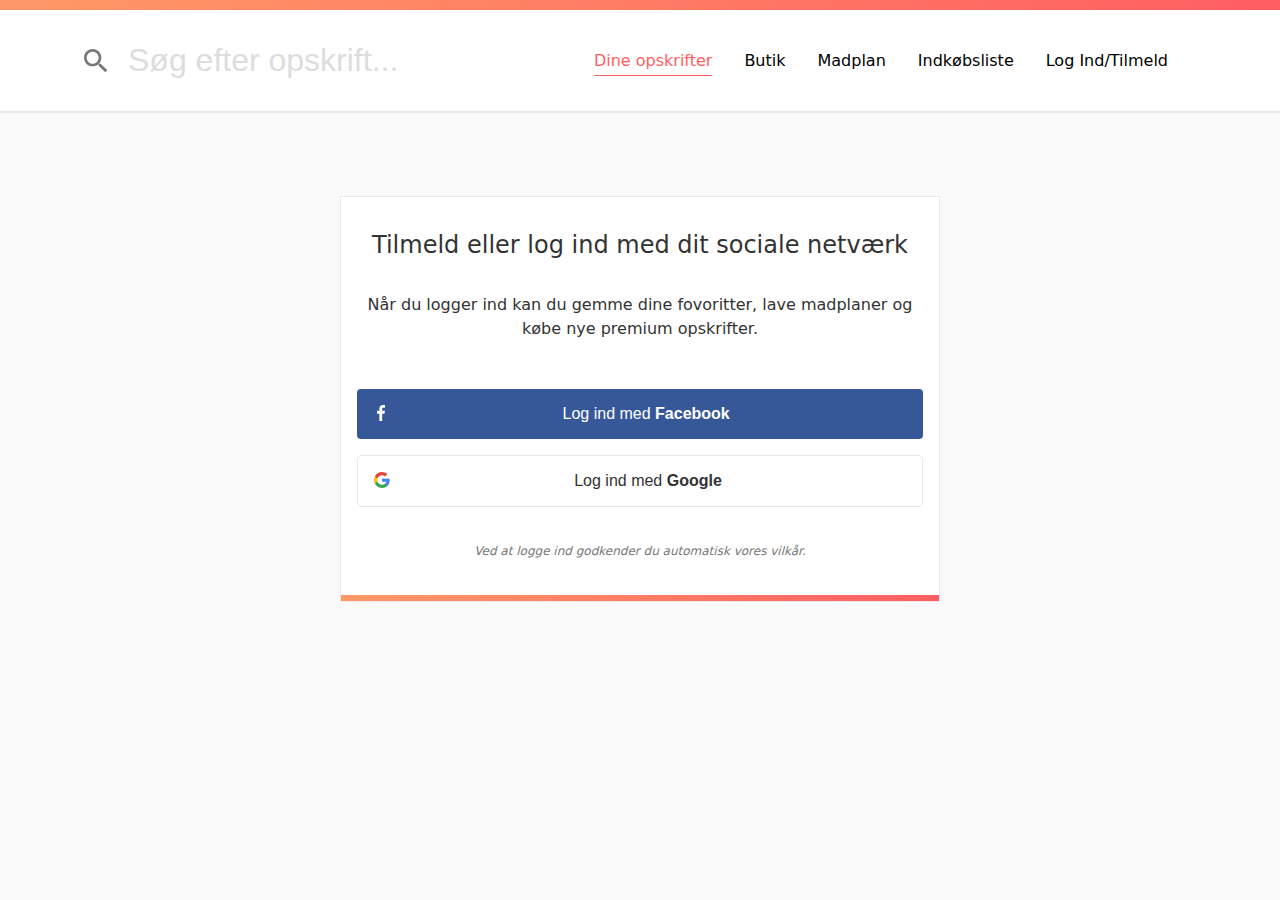
==== commit 90eb2dd0: "Color-changes and added rangeslider (WIP)" ====
--- a/login.html
+++ b/login.html
@@ -13,11 +13,13 @@
 
   <nav id="d">
   
+    <figure id="colorbar"></figure>
+  
     <div class="inner">
   
   
             <form>
-              <img src="img/icons/searchwhite.svg" alt="Searchicon">
+              <img src="img/icons/search.svg" alt="Searchicon">
               <input id="mainsearch" type="search" placeholder="Søg efter opskrift..." autofocus="true"></input>
             </form>
   
@@ -26,6 +28,7 @@
               <a href="index.html"><li class="active">Dine opskrifter</li></a>
               <a href="store.html"><li>Butik</li></a>
               <a href="#"><li>Madplan</li></a>
+              <a href="shoppinglist.html"><li>Indkøbsliste</li></a>
               <a href="login.html"><li>Log Ind/Tilmeld</li></a>
             </ul>
   
@@ -38,7 +41,7 @@
 
 <div id="emptypage" class="vhc">
 
-  <div id="login">
+  <div id="small">
     <section>
     <h2>Tilmeld eller log ind med dit sociale netværk</h2>
     <p>Når du logger ind kan du gemme dine fovoritter, lave madplaner og købe nye premium opskrifter.</p>
@@ -49,7 +52,7 @@
     </span>
     </section>
 
-    
+
     <figure></figure>
 
   </div>
--- a/css/style.css
+++ b/css/style.css
@@ -1 +1 @@
-*{box-sizing:border-box}body{margin:0;background:#fafafa;font-family:system-ui, helvetica, arial, sans-serif;color:#333}h1,h2,h3,h4,h5,h6,p{font-weight:300}ul{margin:0;padding:0}ul li{list-style:none}figure{margin:0}a:link,a:visited,a:hover,a:active{text-decoration:none;color:initial}img{vertical-align:middle}.content{margin:12rem 5rem 5rem}#emptypage{height:calc(100vh - 116px)}.vhc{display:flex;justify-content:center;align-items:center}.tc{text-align:center}nav{position:fixed;top:0;z-index:800;background:linear-gradient(to right, #f96, #ff5e62);width:100%}nav .inner{display:flex;justify-content:space-between;align-items:center;padding:1rem 5rem}nav form{display:flex;align-items:center}nav form img{width:2rem;height:2rem;color:white}nav form input{font-size:2rem;font-weight:300;background:none;color:white}nav form input::-webkit-input-placeholder{color:#e9e9e9;font-weight:100}nav form input::-moz-placeholder{color:#e9e9e9;font-weight:100}nav form input:-ms-input-placeholder{color:#e9e9e9;font-weight:100}nav form input:-moz-placeholder{color:#e9e9e9;font-weight:100}nav ul{display:flex}nav ul li{padding:1rem 0;font-size:1rem;margin-right:2rem;font-weight:100;color:white}#filter{display:grid;grid-template-columns:350px 1fr}#filter main .grid{display:grid;grid-template-columns:repeat(auto-fill, minmax(350px, auto));grid-gap:1rem}.btn{border:none;color:white;border-radius:4px;padding:1rem;font-size:1rem;cursor:pointer}.btn img{float:left;height:1rem}.btn span{font-weight:700}.btn:hover{opacity:.85}.btn.facebook{background:#365899}.btn.facebook img{padding-left:4px}.btn.google{background:#fff;border:1px solid #e9e9e9;color:#333}.btn.btnblock{width:100%;display:block}#filter aside button{width:100%;background:none;color:#777;border:1px solid #e9e9e9}input{padding:1rem;border:1px solid #e9e9e9;outline:none;font-size:initial}nav input{border:none}input,select,textarea{display:block;box-sizing:border-box;width:100%;outline:none;font-size:initial;border:none;font-weight:100;color:#333;border-radius:0;-webkit-appearance:none;-moz-appearance:none;appearance:none}.label,.checkbox-label,.radio-label{display:block;margin-bottom:0.5rem}.input,.checkbox-label:before,.radio-label:before,.checkbox-label:after,.radio-label:after,.select,.textarea{padding:10px;border-width:1px;border-style:solid;border-color:#e9e9e9;background-color:white}.input::placeholder,.select::placeholder,.textarea::placeholder{color:gray}.checkbox,.radio{position:absolute;width:auto;opacity:0}.checkbox:focus+.checkbox-label:before,.radio:focus+.checkbox-label:before,.checkbox:focus+.radio-label:before,.radio:focus+.radio-label:before,.checkbox:focus+.checkbox-label:after,.radio:focus+.checkbox-label:after,.checkbox:focus+.radio-label:after,.radio:focus+.radio-label:after{border-color:#e9e9e9}.checkbox:checked+.checkbox-label:after,.radio:checked+.checkbox-label:after,.checkbox:checked+.radio-label:after,.radio:checked+.radio-label:after{opacity:1}.checkbox-label,.radio-label{position:relative;display:inline-block;margin-right:0.5rem;padding-left:32px}.checkbox-label:before,.radio-label:before,.checkbox-label:after,.radio-label:after{position:absolute;top:50%;left:0;display:inline-block;margin-top:-9px;padding:0;width:18px;height:18px;content:""}.checkbox-label:after,.radio-label:after{border-color:transparent;background-color:transparent;background-image:url("data:image/svg+xml,%3Csvg%20xmlns%3D%22http%3A%2F%2Fwww.w3.org%2F2000%2Fsvg%22%20version%3D%221.1%22%20x%3D%220%22%20y%3D%220%22%20width%3D%2213%22%20height%3D%2210.5%22%20viewBox%3D%220%200%2013%2010.5%22%20enable-background%3D%22new%200%200%2013%2010.5%22%20xml%3Aspace%3D%22preserve%22%3E%3Cpath%20fill%3D%22%23424242%22%20d%3D%22M4.8%205.8L2.4%203.3%200%205.7l4.8%204.8L13%202.4c0%200-2.4-2.4-2.4-2.4L4.8%205.8z%22%2F%3E%3C%2Fsvg%3E");background-position:center;background-size:13px;background-repeat:no-repeat;opacity:0}.radio-label:before,.radio-label:after{border-radius:50%}.radio-label:after{background-image:url("data:image/svg+xml,%3Csvg%20xmlns%3D%22http%3A%2F%2Fwww.w3.org%2F2000%2Fsvg%22%20version%3D%221.1%22%20x%3D%220%22%20y%3D%220%22%20width%3D%2213%22%20height%3D%2213%22%20viewBox%3D%220%200%2013%2013%22%20enable-background%3D%22new%200%200%2013%2013%22%20xml%3Aspace%3D%22preserve%22%3E%3Ccircle%20fill%3D%22%23424242%22%20cx%3D%226.5%22%20cy%3D%226.5%22%20r%3D%226.5%22%2F%3E%3C%2Fsvg%3E");background-size:8px}.select{position:relative;z-index:1;padding-right:40px}.select::-ms-expand{display:none}.select-wrap{position:relative}.select-wrap:after{position:absolute;top:0;right:0;bottom:0;z-index:2;padding:0 15px;width:10px;height:100%;background-image:url("data:image/svg+xml,%3Csvg%20xmlns%3D%22http%3A%2F%2Fwww.w3.org%2F2000%2Fsvg%22%20version%3D%221.1%22%20x%3D%220%22%20y%3D%220%22%20width%3D%2213%22%20height%3D%2211.3%22%20viewBox%3D%220%200%2013%2011.3%22%20enable-background%3D%22new%200%200%2013%2011.3%22%20xml%3Aspace%3D%22preserve%22%3E%3Cpolygon%20fill%3D%22%23424242%22%20points%3D%226.5%2011.3%203.3%205.6%200%200%206.5%200%2013%200%209.8%205.6%20%22%2F%3E%3C%2Fsvg%3E");background-position:center;background-size:10px;background-repeat:no-repeat;content:"";pointer-events:none}.textarea{min-height:100px;resize:vertical}ul.cards li,ul.books li{background:white;border:1px solid #e9e9e9;border-radius:4px;transition:.2s all;position:relative}ul.cards li img,ul.books li img{width:calc(100% + 2px);object-fit:cover;margin:-1px}ul.cards li figcaption,ul.books li figcaption{padding:1rem 1.5rem}ul.cards li h3,ul.cards li h4,ul.cards li h5,ul.books li h3,ul.books li h4,ul.books li h5{margin:.5rem 0;font-weight:300;text-overflow:ellipsis;white-space:nowrap;overflow:hidden}ul.cards li span,ul.books li span{border-top:1px dashed #e9e9e9;padding-top:1rem;margin-top:1rem;display:flex}ul.cards li img{height:280px;border-radius:4px 4px 0 0}ul.cards li .timer{position:absolute;top:1rem;right:1rem;background:rgba(0,0,0,0.7);border-radius:4px;color:white;padding:.5rem .5rem;font-size:.8rem}ul.cards li .timer:before{content:"";display:block;background:url("../img/icons/time.svg") no-repeat;width:.9rem;height:.85rem;float:left;margin:0 5px 0 0}ul.books{-webkit-columns:3;-webkit-column-break-inside:avoid}ul.books li{margin-bottom:1rem;width:100%;display:inline-block}ul.books li h4{color:#333;font-size:22px}ul.books li h5{color:#777;font-size:17px}ul.books li section{border-top:1px dashed #e9e9e9;display:flex;justify-content:space-between;align-items:center}ul.books li section h6{font-size:22px;font-weight:500;margin:1rem 1.5rem}.avatar{position:absolute;left:0;top:235px;text-align:center;width:100%}.avatar .aimg{width:4rem;height:4rem;border-radius:50px;border:5px solid white}ul.rating{padding:1rem 1.5rem}ul.rating li{border:none;display:inline-block;height:20px;width:20px;margin:0;background-size:cover}ul.rating li.f{background:url(../img/icons/star-full.svg) no-repeat}ul.rating li.h{background:url(../img/icons/star-half.svg) no-repeat}ul.rating li.e{background:url(../img/icons/star-empty.svg) no-repeat}aside{margin-right:3rem;background:white;border:1px solid #e9e9e9}aside form{margin-bottom:.2rem}aside label{color:#333;font-weight:100}aside ul{padding:0 2rem}aside ul li{padding-top:.5rem;margin-bottom:2rem;border-top:1px dashed #e9e9e9}aside ul li:first-child{margin-top:0;border-top:0}#owncatalogue{padding:1.5rem 2rem 1rem;border-bottom:1px solid #e9e9e9}#owncatalogue form{margin-bottom:0}#login{background:white;border:1px solid #e9e9e9;width:600px;text-align:center}#login section{padding:1rem}#login button:first-child{margin-bottom:1rem}#login p{padding:1rem 0 2rem}#login span p{color:#777;padding:2rem 1rem 1rem;margin:0;font-style:italic;font-size:12px}#login figure{background:linear-gradient(to right, #f96, #ff5e62);height:6px}
+*{box-sizing:border-box}body{margin:0;background:#fafafa;font-family:system-ui, helvetica, arial, sans-serif;color:#333}h1,h2,h3,h4,h5,h6,p{font-weight:300;line-height:1.5rem}ul{margin:0;padding:0}ul li{list-style:none}figure{margin:0}a:link,a:visited,a:hover,a:active{text-decoration:none;color:initial}img{vertical-align:middle}.content{margin:12rem 5rem 5rem}#emptypage{height:calc(100vh - 102px)}#small{background:white;border:1px solid #e9e9e9;width:600px}.vhc{display:flex;justify-content:center;align-items:center}.tc{text-align:center}nav{position:fixed;top:0;z-index:800;background:white;border-bottom:2px solid #e9e9e9;width:100%}nav #colorbar{height:10px;background:linear-gradient(to right, #f96, #ff5e62)}nav .inner{display:flex;justify-content:space-between;align-items:center;padding:1rem 5rem}nav form{display:flex;align-items:center}nav form img{width:2rem;height:2rem}nav form input{font-size:2rem;font-weight:300;background:none}nav form input::-webkit-input-placeholder{color:#ddd;font-weight:100}nav form input::-moz-placeholder{color:#ddd;font-weight:100}nav form input:-ms-input-placeholder{color:#ddd;font-weight:100}nav form input:-moz-placeholder{color:#ddd;font-weight:100}nav ul{display:flex}nav ul li{padding:1rem 0;font-size:1rem;margin-right:2rem;font-weight:100;border-radius:4px}nav ul li.active{display:inline-block;position:relative;color:#ff5e62}nav ul li.active::after{content:'';position:absolute;left:0;display:inline-block;height:1em;width:100%;border-bottom:1px solid;margin-top:.5rem}#filter{display:grid;grid-template-columns:350px 1fr}#filter main .grid{display:grid;grid-template-columns:repeat(auto-fill, minmax(350px, auto));grid-gap:1rem}.btn{border:none;color:white;border-radius:4px;padding:1rem;font-size:1rem;cursor:pointer}.btn.brand{background:linear-gradient(to right, #f96, #ff5e62)}.btn.dark{background:#333;color:white}.btn img{float:left;height:1rem}.btn span{font-weight:700}.btn:hover{opacity:.85}.btn.facebook{background:#365899}.btn.facebook img{padding-left:4px}.btn.google{background:#fff;border:1px solid #e9e9e9;color:#333}.btn.btnblock{width:100%;display:block}#filter aside button{width:100%;background:none;color:#777;border:1px solid #e9e9e9}input{padding:1rem;border:1px solid #e9e9e9;outline:none;font-size:initial}nav input{border:none}input,select,textarea{display:block;box-sizing:border-box;width:100%;outline:none;font-size:initial;border:none;font-weight:100;color:#333;border-radius:0;-webkit-appearance:none;-moz-appearance:none;appearance:none}.label,.checkbox-label,.radio-label{display:block;margin-bottom:0.5rem}.input,.checkbox-label:before,.radio-label:before,.checkbox-label:after,.radio-label:after,.select,.textarea{padding:10px;border-width:1px;border-style:solid;border-color:#e9e9e9;background-color:white}.input::placeholder,.select::placeholder,.textarea::placeholder{color:gray}.checkbox,.radio{position:absolute;width:auto;opacity:0}.checkbox:focus+.checkbox-label:before,.radio:focus+.checkbox-label:before,.checkbox:focus+.radio-label:before,.radio:focus+.radio-label:before,.checkbox:focus+.checkbox-label:after,.radio:focus+.checkbox-label:after,.checkbox:focus+.radio-label:after,.radio:focus+.radio-label:after{border-color:#e9e9e9}.checkbox:checked+.checkbox-label:after,.radio:checked+.checkbox-label:after,.checkbox:checked+.radio-label:after,.radio:checked+.radio-label:after{opacity:1}.checkbox:checked+.checkbox-label:after,.radio:checked+.checkbox-label:after,.checkbox:checked+.radio-label:after,.radio:checked+.radio-label:after{background-size:20px}.checkbox-label,.radio-label{position:relative;display:inline-block;margin-right:0.5rem;padding-left:32px}.checkbox-label:before,.radio-label:before,.checkbox-label:after,.radio-label:after{position:absolute;top:50%;left:0;display:inline-block;margin-top:-9px;padding:0;width:18px;height:18px;content:""}.checkbox-label:after,.radio-label:after{border-color:transparent;background-color:transparent;background-image:url("../img/icons/checkmark.svg");background-position:center;background-size:10px;background-repeat:no-repeat;opacity:0}.checkbox-label.checked,.checked.radio-label{color:#ddd;text-decoration:line-through}.radio-label:before,.radio-label:after{border-radius:50%}.radio-label:after{background-image:url("data:image/svg+xml,%3Csvg%20xmlns%3D%22http%3A%2F%2Fwww.w3.org%2F2000%2Fsvg%22%20version%3D%221.1%22%20x%3D%220%22%20y%3D%220%22%20width%3D%2213%22%20height%3D%2213%22%20viewBox%3D%220%200%2013%2013%22%20enable-background%3D%22new%200%200%2013%2013%22%20xml%3Aspace%3D%22preserve%22%3E%3Ccircle%20fill%3D%22%23424242%22%20cx%3D%226.5%22%20cy%3D%226.5%22%20r%3D%226.5%22%2F%3E%3C%2Fsvg%3E");background-size:8px}.select{position:relative;z-index:1;padding-right:40px}.select::-ms-expand{display:none}.select-wrap{position:relative}.select-wrap:after{position:absolute;top:0;right:0;bottom:0;z-index:2;padding:0 15px;width:10px;height:100%;background-image:url("data:image/svg+xml,%3Csvg%20xmlns%3D%22http%3A%2F%2Fwww.w3.org%2F2000%2Fsvg%22%20version%3D%221.1%22%20x%3D%220%22%20y%3D%220%22%20width%3D%2213%22%20height%3D%2211.3%22%20viewBox%3D%220%200%2013%2011.3%22%20enable-background%3D%22new%200%200%2013%2011.3%22%20xml%3Aspace%3D%22preserve%22%3E%3Cpolygon%20fill%3D%22%23424242%22%20points%3D%226.5%2011.3%203.3%205.6%200%200%206.5%200%2013%200%209.8%205.6%20%22%2F%3E%3C%2Fsvg%3E");background-position:center;background-size:10px;background-repeat:no-repeat;content:"";pointer-events:none}.textarea{min-height:100px;resize:vertical}.range-slider{margin:60px 0 0 0%}.range-slider{width:100%}.range-slider__range{-webkit-appearance:none;display:inline;width:calc(100% - (73px));height:10px;border-radius:5px;background:#d7dcdf;outline:none;padding:0;margin:0}.range-slider__range::-webkit-slider-thumb{-webkit-appearance:none;appearance:none;width:20px;height:20px;border-radius:50%;background:#2c3e50;cursor:pointer;-webkit-transition:background .15s ease-in-out;transition:background .15s ease-in-out}.range-slider__range::-webkit-slider-thumb:hover{background:#ff5e62}.range-slider__range:active::-webkit-slider-thumb{background:#ff5e62}.range-slider__range::-moz-range-thumb{width:20px;height:20px;border:0;border-radius:50%;background:#ff5e62;cursor:pointer;-webkit-transition:background .15s ease-in-out;transition:background .15s ease-in-out}.range-slider__range::-moz-range-thumb:hover{background:#ff5e62}.range-slider__range:active::-moz-range-thumb{background:#ff5e62}.range-slider__value{display:inline-block;position:relative;width:60px;line-height:20px;text-align:center;border-radius:3px;border:1px solid #e9e9e9;padding:5px 10px;margin-left:8px}::-moz-range-track{background:#d7dcdf;border:0}input::-moz-focus-inner,input::-moz-focus-outer{border:0}ul.cards li,ul.books li{background:white;border:1px solid #e9e9e9;border-radius:4px;transition:.2s all;position:relative}ul.cards li img,ul.books li img{width:calc(100% + 2px);object-fit:cover;margin:-1px}ul.cards li figcaption,ul.books li figcaption{padding:1rem 1.5rem}ul.cards li h3,ul.cards li h4,ul.cards li h5,ul.books li h3,ul.books li h4,ul.books li h5{margin:.5rem 0;font-weight:300;text-overflow:ellipsis;white-space:nowrap;overflow:hidden}ul.cards li img{height:280px;border-radius:4px 4px 0 0}ul.cards li ul{border-top:1px dashed #e9e9e9;display:flex;justify-content:space-around;align-items:center}ul.cards li ul li{background:none;border:none;opacity:.5;padding:1rem;display:flex;align-items:center}ul.cards li ul li span h5,ul.cards li ul li span h6{margin:0;line-height:1rem}ul.cards li ul li span h5{font-weight:500}ul.cards li ul li span h6{color:#777;font-size:.6rem}ul.cards li ul li img{width:1.8rem;height:1.8rem;opacity:.6;margin-right:.5rem}ul.books{-webkit-columns:3;-webkit-column-break-inside:avoid}ul.books li{margin-bottom:1rem;width:100%;display:inline-block}ul.books li h4{color:#333;font-size:22px}ul.books li h5{color:#777;font-size:17px}ul.books li section{border-top:1px dashed #e9e9e9;display:flex;justify-content:space-between;align-items:center}ul.books li section h6{font-size:22px;font-weight:500;margin:1rem 1.5rem}.avatar{position:absolute;left:0;top:235px;text-align:center;width:100%}.avatar .aimg{width:4rem;height:4rem;border-radius:50px;border:5px solid white}ul.rating{padding:1rem 1.5rem}ul.rating li{border:none;display:inline-block;height:20px;width:20px;margin:0;background-size:cover}ul.rating li.f{background:url(../img/icons/star-full.svg) no-repeat}ul.rating li.h{background:url(../img/icons/star-half.svg) no-repeat}ul.rating li.e{background:url(../img/icons/star-empty.svg) no-repeat}aside{margin-right:3rem;background:white;border:1px solid #e9e9e9}aside form{margin-bottom:.2rem}aside label{color:#333;font-weight:100}aside ul{padding:0 2rem}aside ul li{padding-top:.5rem;margin-bottom:2rem;border-top:1px dashed #e9e9e9}aside ul li:first-child{margin-top:0;border-top:0}#owncatalogue{padding:1.5rem 2rem 1rem;border-bottom:1px solid #e9e9e9}#owncatalogue form{margin-bottom:0}#small{text-align:center}#small section{padding:1rem}#small button:first-child{margin-bottom:1rem}#small p{padding:1rem 0 2rem}#small span p{color:#777;padding:2rem 1rem 1rem;margin:0;font-style:italic;font-size:12px}#small figure{background:linear-gradient(to right, #f96, #ff5e62);height:6px}.slist form .checkbox-label:before,.slist form .radio-label:before,.slist form .checkbox-label:after,.slist form .radio-label:after{height:40px;width:40px}.slist form .checkbox:checked+.checkbox-label:after,.slist form .radio:checked+.checkbox-label:after,.slist form .checkbox:checked+.radio-label:after,.slist form .radio:checked+.radio-label:after{opacity:.5}.slist form label{padding:1.5rem 0 0 4rem;width:100%;font-size:1.5rem;text-align:left;font-weight:300}.slist #add{display:grid;grid-template-columns:1fr 80px;grid-gap:1rem}.slist #add input{border:1px solid #e9e9e9}.slist hr{margin-top:1.5rem;border:0;height:1px;background-image:-webkit-linear-gradient(left, #fafafa, #ddd, #fafafa)}
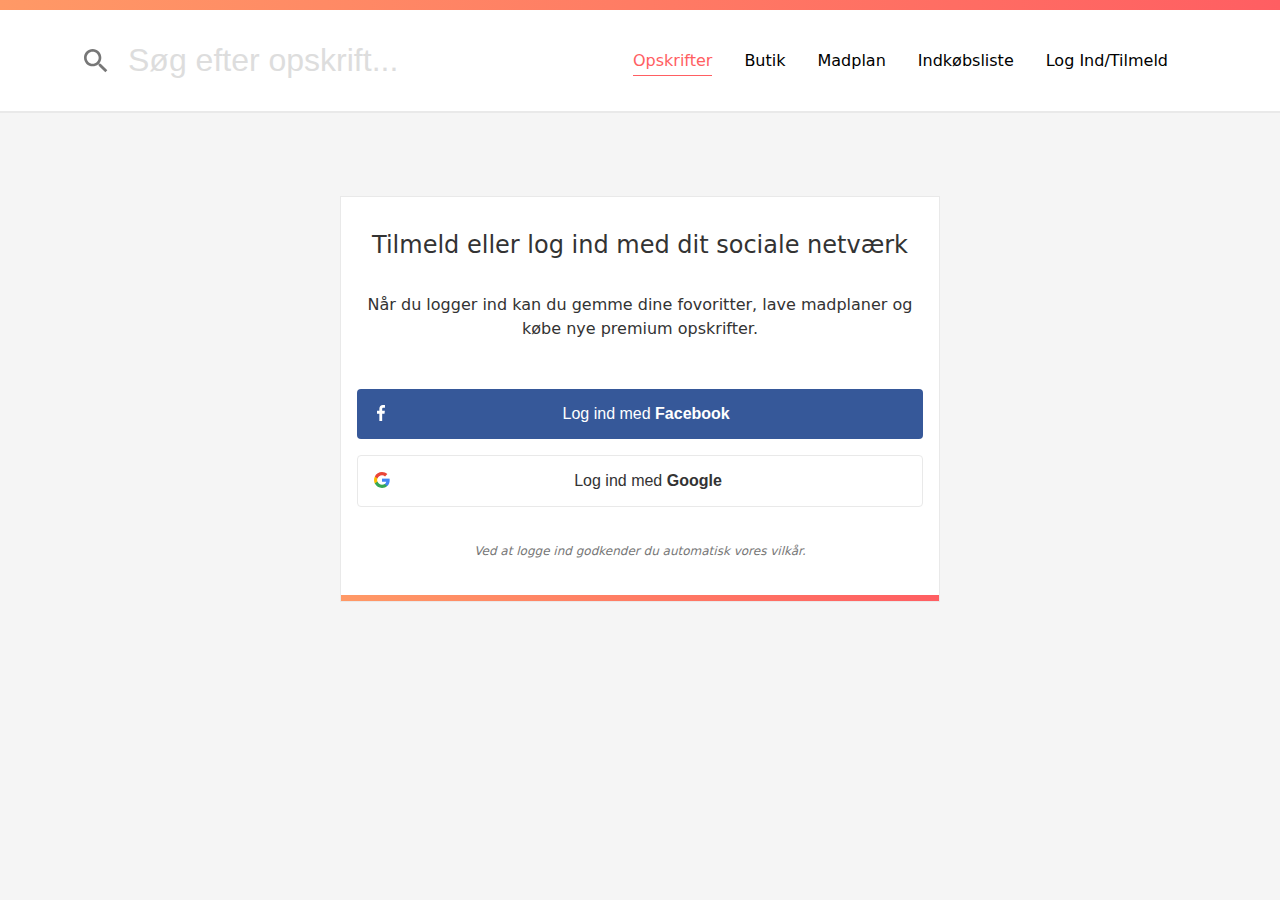
==== commit c3380dc9: "Minor update" ====
--- a/login.html
+++ b/login.html
@@ -25,9 +25,9 @@
   
   
             <ul>
-              <a href="index.html"><li class="active">Dine opskrifter</li></a>
+              <a href="index.html"><li class="active">Opskrifter</li></a>
               <a href="store.html"><li>Butik</li></a>
-              <a href="#"><li>Madplan</li></a>
+              <a href="planner.html"><li>Madplan</li></a>
               <a href="shoppinglist.html"><li>Indkøbsliste</li></a>
               <a href="login.html"><li>Log Ind/Tilmeld</li></a>
             </ul>
--- a/css/style.css
+++ b/css/style.css
@@ -1 +1 @@
-*{box-sizing:border-box}body{margin:0;background:#fafafa;font-family:system-ui, helvetica, arial, sans-serif;color:#333}h1,h2,h3,h4,h5,h6,p{font-weight:300;line-height:1.5rem}ul{margin:0;padding:0}ul li{list-style:none}figure{margin:0}a:link,a:visited,a:hover,a:active{text-decoration:none;color:initial}img{vertical-align:middle}.content{margin:12rem 5rem 5rem}#emptypage{height:calc(100vh - 102px)}#small{background:white;border:1px solid #e9e9e9;width:600px}.vhc{display:flex;justify-content:center;align-items:center}.tc{text-align:center}nav{position:fixed;top:0;z-index:800;background:white;border-bottom:2px solid #e9e9e9;width:100%}nav #colorbar{height:10px;background:linear-gradient(to right, #f96, #ff5e62)}nav .inner{display:flex;justify-content:space-between;align-items:center;padding:1rem 5rem}nav form{display:flex;align-items:center}nav form img{width:2rem;height:2rem}nav form input{font-size:2rem;font-weight:300;background:none}nav form input::-webkit-input-placeholder{color:#ddd;font-weight:100}nav form input::-moz-placeholder{color:#ddd;font-weight:100}nav form input:-ms-input-placeholder{color:#ddd;font-weight:100}nav form input:-moz-placeholder{color:#ddd;font-weight:100}nav ul{display:flex}nav ul li{padding:1rem 0;font-size:1rem;margin-right:2rem;font-weight:100;border-radius:4px}nav ul li.active{display:inline-block;position:relative;color:#ff5e62}nav ul li.active::after{content:'';position:absolute;left:0;display:inline-block;height:1em;width:100%;border-bottom:1px solid;margin-top:.5rem}#filter{display:grid;grid-template-columns:350px 1fr}#filter main .grid{display:grid;grid-template-columns:repeat(auto-fill, minmax(350px, auto));grid-gap:1rem}.btn{border:none;color:white;border-radius:4px;padding:1rem;font-size:1rem;cursor:pointer}.btn.brand{background:linear-gradient(to right, #f96, #ff5e62)}.btn.dark{background:#333;color:white}.btn img{float:left;height:1rem}.btn span{font-weight:700}.btn:hover{opacity:.85}.btn.facebook{background:#365899}.btn.facebook img{padding-left:4px}.btn.google{background:#fff;border:1px solid #e9e9e9;color:#333}.btn.btnblock{width:100%;display:block}#filter aside button{width:100%;background:none;color:#777;border:1px solid #e9e9e9}input{padding:1rem;border:1px solid #e9e9e9;outline:none;font-size:initial}nav input{border:none}input,select,textarea{display:block;box-sizing:border-box;width:100%;outline:none;font-size:initial;border:none;font-weight:100;color:#333;border-radius:0;-webkit-appearance:none;-moz-appearance:none;appearance:none}.label,.checkbox-label,.radio-label{display:block;margin-bottom:0.5rem}.input,.checkbox-label:before,.radio-label:before,.checkbox-label:after,.radio-label:after,.select,.textarea{padding:10px;border-width:1px;border-style:solid;border-color:#e9e9e9;background-color:white}.input::placeholder,.select::placeholder,.textarea::placeholder{color:gray}.checkbox,.radio{position:absolute;width:auto;opacity:0}.checkbox:focus+.checkbox-label:before,.radio:focus+.checkbox-label:before,.checkbox:focus+.radio-label:before,.radio:focus+.radio-label:before,.checkbox:focus+.checkbox-label:after,.radio:focus+.checkbox-label:after,.checkbox:focus+.radio-label:after,.radio:focus+.radio-label:after{border-color:#e9e9e9}.checkbox:checked+.checkbox-label:after,.radio:checked+.checkbox-label:after,.checkbox:checked+.radio-label:after,.radio:checked+.radio-label:after{opacity:1}.checkbox:checked+.checkbox-label:after,.radio:checked+.checkbox-label:after,.checkbox:checked+.radio-label:after,.radio:checked+.radio-label:after{background-size:20px}.checkbox-label,.radio-label{position:relative;display:inline-block;margin-right:0.5rem;padding-left:32px}.checkbox-label:before,.radio-label:before,.checkbox-label:after,.radio-label:after{position:absolute;top:50%;left:0;display:inline-block;margin-top:-9px;padding:0;width:18px;height:18px;content:""}.checkbox-label:after,.radio-label:after{border-color:transparent;background-color:transparent;background-image:url("../img/icons/checkmark.svg");background-position:center;background-size:10px;background-repeat:no-repeat;opacity:0}.checkbox-label.checked,.checked.radio-label{color:#ddd;text-decoration:line-through}.radio-label:before,.radio-label:after{border-radius:50%}.radio-label:after{background-image:url("data:image/svg+xml,%3Csvg%20xmlns%3D%22http%3A%2F%2Fwww.w3.org%2F2000%2Fsvg%22%20version%3D%221.1%22%20x%3D%220%22%20y%3D%220%22%20width%3D%2213%22%20height%3D%2213%22%20viewBox%3D%220%200%2013%2013%22%20enable-background%3D%22new%200%200%2013%2013%22%20xml%3Aspace%3D%22preserve%22%3E%3Ccircle%20fill%3D%22%23424242%22%20cx%3D%226.5%22%20cy%3D%226.5%22%20r%3D%226.5%22%2F%3E%3C%2Fsvg%3E");background-size:8px}.select{position:relative;z-index:1;padding-right:40px}.select::-ms-expand{display:none}.select-wrap{position:relative}.select-wrap:after{position:absolute;top:0;right:0;bottom:0;z-index:2;padding:0 15px;width:10px;height:100%;background-image:url("data:image/svg+xml,%3Csvg%20xmlns%3D%22http%3A%2F%2Fwww.w3.org%2F2000%2Fsvg%22%20version%3D%221.1%22%20x%3D%220%22%20y%3D%220%22%20width%3D%2213%22%20height%3D%2211.3%22%20viewBox%3D%220%200%2013%2011.3%22%20enable-background%3D%22new%200%200%2013%2011.3%22%20xml%3Aspace%3D%22preserve%22%3E%3Cpolygon%20fill%3D%22%23424242%22%20points%3D%226.5%2011.3%203.3%205.6%200%200%206.5%200%2013%200%209.8%205.6%20%22%2F%3E%3C%2Fsvg%3E");background-position:center;background-size:10px;background-repeat:no-repeat;content:"";pointer-events:none}.textarea{min-height:100px;resize:vertical}.range-slider{margin:60px 0 0 0%}.range-slider{width:100%}.range-slider__range{-webkit-appearance:none;display:inline;width:calc(100% - (73px));height:10px;border-radius:5px;background:#d7dcdf;outline:none;padding:0;margin:0}.range-slider__range::-webkit-slider-thumb{-webkit-appearance:none;appearance:none;width:20px;height:20px;border-radius:50%;background:#2c3e50;cursor:pointer;-webkit-transition:background .15s ease-in-out;transition:background .15s ease-in-out}.range-slider__range::-webkit-slider-thumb:hover{background:#ff5e62}.range-slider__range:active::-webkit-slider-thumb{background:#ff5e62}.range-slider__range::-moz-range-thumb{width:20px;height:20px;border:0;border-radius:50%;background:#ff5e62;cursor:pointer;-webkit-transition:background .15s ease-in-out;transition:background .15s ease-in-out}.range-slider__range::-moz-range-thumb:hover{background:#ff5e62}.range-slider__range:active::-moz-range-thumb{background:#ff5e62}.range-slider__value{display:inline-block;position:relative;width:60px;line-height:20px;text-align:center;border-radius:3px;border:1px solid #e9e9e9;padding:5px 10px;margin-left:8px}::-moz-range-track{background:#d7dcdf;border:0}input::-moz-focus-inner,input::-moz-focus-outer{border:0}ul.cards li,ul.books li{background:white;border:1px solid #e9e9e9;border-radius:4px;transition:.2s all;position:relative}ul.cards li img,ul.books li img{width:calc(100% + 2px);object-fit:cover;margin:-1px}ul.cards li figcaption,ul.books li figcaption{padding:1rem 1.5rem}ul.cards li h3,ul.cards li h4,ul.cards li h5,ul.books li h3,ul.books li h4,ul.books li h5{margin:.5rem 0;font-weight:300;text-overflow:ellipsis;white-space:nowrap;overflow:hidden}ul.cards li img{height:280px;border-radius:4px 4px 0 0}ul.cards li ul{border-top:1px dashed #e9e9e9;display:flex;justify-content:space-around;align-items:center}ul.cards li ul li{background:none;border:none;opacity:.5;padding:1rem;display:flex;align-items:center}ul.cards li ul li span h5,ul.cards li ul li span h6{margin:0;line-height:1rem}ul.cards li ul li span h5{font-weight:500}ul.cards li ul li span h6{color:#777;font-size:.6rem}ul.cards li ul li img{width:1.8rem;height:1.8rem;opacity:.6;margin-right:.5rem}ul.books{-webkit-columns:3;-webkit-column-break-inside:avoid}ul.books li{margin-bottom:1rem;width:100%;display:inline-block}ul.books li h4{color:#333;font-size:22px}ul.books li h5{color:#777;font-size:17px}ul.books li section{border-top:1px dashed #e9e9e9;display:flex;justify-content:space-between;align-items:center}ul.books li section h6{font-size:22px;font-weight:500;margin:1rem 1.5rem}.avatar{position:absolute;left:0;top:235px;text-align:center;width:100%}.avatar .aimg{width:4rem;height:4rem;border-radius:50px;border:5px solid white}ul.rating{padding:1rem 1.5rem}ul.rating li{border:none;display:inline-block;height:20px;width:20px;margin:0;background-size:cover}ul.rating li.f{background:url(../img/icons/star-full.svg) no-repeat}ul.rating li.h{background:url(../img/icons/star-half.svg) no-repeat}ul.rating li.e{background:url(../img/icons/star-empty.svg) no-repeat}aside{margin-right:3rem;background:white;border:1px solid #e9e9e9}aside form{margin-bottom:.2rem}aside label{color:#333;font-weight:100}aside ul{padding:0 2rem}aside ul li{padding-top:.5rem;margin-bottom:2rem;border-top:1px dashed #e9e9e9}aside ul li:first-child{margin-top:0;border-top:0}#owncatalogue{padding:1.5rem 2rem 1rem;border-bottom:1px solid #e9e9e9}#owncatalogue form{margin-bottom:0}#small{text-align:center}#small section{padding:1rem}#small button:first-child{margin-bottom:1rem}#small p{padding:1rem 0 2rem}#small span p{color:#777;padding:2rem 1rem 1rem;margin:0;font-style:italic;font-size:12px}#small figure{background:linear-gradient(to right, #f96, #ff5e62);height:6px}.slist form .checkbox-label:before,.slist form .radio-label:before,.slist form .checkbox-label:after,.slist form .radio-label:after{height:40px;width:40px}.slist form .checkbox:checked+.checkbox-label:after,.slist form .radio:checked+.checkbox-label:after,.slist form .checkbox:checked+.radio-label:after,.slist form .radio:checked+.radio-label:after{opacity:.5}.slist form label{padding:1.5rem 0 0 4rem;width:100%;font-size:1.5rem;text-align:left;font-weight:300}.slist #add{display:grid;grid-template-columns:1fr 80px;grid-gap:1rem}.slist #add input{border:1px solid #e9e9e9}.slist hr{margin-top:1.5rem;border:0;height:1px;background-image:-webkit-linear-gradient(left, #fafafa, #ddd, #fafafa)}
+*{box-sizing:border-box}body{margin:0;background:#f5f5f5;font-family:system-ui, helvetica, arial, sans-serif;color:#333}h1,h2,h3,h4,h5,h6,p{font-weight:300;line-height:1.5rem}ul{margin:0;padding:0}ul li{list-style:none}button{cursor:pointer;outline:none}figure{margin:0}a:link,a:visited,a:hover,a:active{text-decoration:none;color:initial}img{vertical-align:middle}.content{margin:12rem 5rem 5rem}#emptypage{height:calc(100vh - 102px)}#small{background:white;border:1px solid #e9e9e9;width:600px}.vhc{display:flex;justify-content:center;align-items:center}.tc{text-align:center}nav{position:fixed;top:0;z-index:800;background:white;border-bottom:2px solid #e9e9e9;width:100%}nav #colorbar{height:10px;background:linear-gradient(to right, #f96, #ff5e62)}nav .inner{display:flex;justify-content:space-between;align-items:center;padding:1rem 5rem}nav form{display:flex;align-items:center}nav form img{width:2rem;height:2rem}nav form input{font-size:2rem;font-weight:300;background:none}nav form input::-webkit-input-placeholder{color:#ddd;font-weight:100}nav form input::-moz-placeholder{color:#ddd;font-weight:100}nav form input:-ms-input-placeholder{color:#ddd;font-weight:100}nav form input:-moz-placeholder{color:#ddd;font-weight:100}nav ul{display:flex}nav ul li{padding:1rem 0;font-size:1rem;margin-right:2rem;font-weight:100;border-radius:4px}nav ul li.active{display:inline-block;position:relative;color:#ff5e62}nav ul li.active::after{content:'';position:absolute;left:0;display:inline-block;height:1em;width:100%;border-bottom:1px solid;margin-top:.5rem}#filter{display:grid;grid-template-columns:350px 1fr}#filter main .grid{display:grid;grid-template-columns:repeat(auto-fill, minmax(350px, auto));grid-gap:1rem}.btn{color:white;border-radius:4px;padding:1rem;font-size:1rem;cursor:pointer;border:none}.btn.brand{background:linear-gradient(to right, #f96, #ff5e62)}.btn.dark{background:#333;color:white}.btn img{float:left;height:1rem}.btn span{font-weight:700}.btn:hover{opacity:.85}.btn.facebook{background:#365899}.btn.facebook img{padding-left:4px}.btn.google{background:#fff;border:1px solid #e9e9e9;color:#333}.btn.btnblock{width:100%;display:block}input{padding:1rem;border:1px solid #e9e9e9;outline:none;font-size:initial}nav input{border:none}input,select,textarea{display:block;box-sizing:border-box;width:100%;outline:none;font-size:initial;border:none;font-weight:100;color:#333;border-radius:0;-webkit-appearance:none;-moz-appearance:none;appearance:none}.label,.checkbox-label,.radio-label{display:block;margin-bottom:0.5rem}.input,.checkbox-label:before,.radio-label:before,.checkbox-label:after,.radio-label:after,.select,.textarea{padding:10px;border-width:1px;border-style:solid;border-color:#e9e9e9;background-color:white}.input::placeholder,.select::placeholder,.textarea::placeholder{color:gray}.checkbox,.radio{position:absolute;width:auto;opacity:0}.checkbox:focus+.checkbox-label:before,.radio:focus+.checkbox-label:before,.checkbox:focus+.radio-label:before,.radio:focus+.radio-label:before,.checkbox:focus+.checkbox-label:after,.radio:focus+.checkbox-label:after,.checkbox:focus+.radio-label:after,.radio:focus+.radio-label:after{border-color:#e9e9e9}.checkbox:checked+.checkbox-label:after,.radio:checked+.checkbox-label:after,.checkbox:checked+.radio-label:after,.radio:checked+.radio-label:after{opacity:1}.checkbox:checked+.checkbox-label:after,.radio:checked+.checkbox-label:after,.checkbox:checked+.radio-label:after,.radio:checked+.radio-label:after{background-size:20px}.checkbox-label,.radio-label{position:relative;display:inline-block;padding-left:3rem}.checkbox-label:before,.radio-label:before,.checkbox-label:after,.radio-label:after{position:absolute;top:15%;left:0;display:inline-block;margin-top:-9px;padding:0;width:30px;height:30px;content:""}.checkbox-label:after,.radio-label:after{border-color:transparent;background-color:transparent;background-image:url("../img/icons/checkmark.svg");background-position:center;background-size:10px;background-repeat:no-repeat;opacity:0}.checkbox-label.checked,.checked.radio-label{color:#ddd;text-decoration:line-through}.radio-label:before,.radio-label:after{border-radius:50%}.radio-label:after{background-image:url("data:image/svg+xml,%3Csvg%20xmlns%3D%22http%3A%2F%2Fwww.w3.org%2F2000%2Fsvg%22%20version%3D%221.1%22%20x%3D%220%22%20y%3D%220%22%20width%3D%2213%22%20height%3D%2213%22%20viewBox%3D%220%200%2013%2013%22%20enable-background%3D%22new%200%200%2013%2013%22%20xml%3Aspace%3D%22preserve%22%3E%3Ccircle%20fill%3D%22%23424242%22%20cx%3D%226.5%22%20cy%3D%226.5%22%20r%3D%226.5%22%2F%3E%3C%2Fsvg%3E");background-size:8px}.select{position:relative;z-index:1;padding-right:40px}.select::-ms-expand{display:none}.select-wrap{position:relative}.select-wrap:after{position:absolute;top:0;right:0;bottom:0;z-index:2;padding:0 15px;width:10px;height:100%;background-image:url("data:image/svg+xml,%3Csvg%20xmlns%3D%22http%3A%2F%2Fwww.w3.org%2F2000%2Fsvg%22%20version%3D%221.1%22%20x%3D%220%22%20y%3D%220%22%20width%3D%2213%22%20height%3D%2211.3%22%20viewBox%3D%220%200%2013%2011.3%22%20enable-background%3D%22new%200%200%2013%2011.3%22%20xml%3Aspace%3D%22preserve%22%3E%3Cpolygon%20fill%3D%22%23424242%22%20points%3D%226.5%2011.3%203.3%205.6%200%200%206.5%200%2013%200%209.8%205.6%20%22%2F%3E%3C%2Fsvg%3E");background-position:center;background-size:10px;background-repeat:no-repeat;content:"";pointer-events:none}.textarea{min-height:100px;resize:vertical}.range-slider__range{-webkit-appearance:none;display:inline;width:calc(100% - (73px));height:10px;border-radius:5px;background:#d7dcdf;outline:none;padding:0;margin:0}.range-slider__range::-webkit-slider-thumb{-webkit-appearance:none;appearance:none;width:20px;height:20px;border-radius:50%;background:#ff5e62;cursor:pointer;-webkit-transition:background .15s ease-in-out;transition:background .15s ease-in-out}.range-slider__range::-webkit-slider-thumb:hover{background:#f96}.range-slider__range:active::-webkit-slider-thumb{background:#f96}.range-slider__range::-moz-range-thumb{width:20px;height:20px;border:0;border-radius:50%;background:#ff5e62;cursor:pointer;-webkit-transition:background .15s ease-in-out;transition:background .15s ease-in-out}.range-slider__range::-moz-range-thumb:hover{background:#f96}.range-slider__range:active::-moz-range-thumb{background:#f96}.range-slider__value{display:inline-block;position:relative;width:60px;line-height:20px;text-align:center;border-radius:3px;border:1px solid #e9e9e9;padding:5px 10px;margin-left:8px}::-moz-range-track{background:#d7dcdf;border:0}input::-moz-focus-inner,input::-moz-focus-outer{border:0}ul.cards li,ul.books li{background:white;border:1px solid #e9e9e9;border-radius:4px;transition:.2s all;position:relative}ul.cards li img,ul.books li img{width:calc(100% + 2px);object-fit:cover;margin:-1px}ul.cards li figcaption,ul.books li figcaption{padding:1rem 1.5rem}ul.cards li h3,ul.cards li h4,ul.cards li h5,ul.books li h3,ul.books li h4,ul.books li h5{margin:.5rem 0;font-weight:300;text-overflow:ellipsis;white-space:nowrap;overflow:hidden}ul.cards li:hover{box-shadow:0 0 10px rgba(0,0,0,0.2)}ul.cards li:hover>ul li{opacity:1}ul.cards li:hover .avatar{display:block}ul.cards li .avatar{display:none;position:absolute;top:1rem;left:1rem}ul.cards li .avatar .aimg{width:4rem;height:4rem;border-radius:50px;border:5px solid white}ul.cards li img{height:280px;border-radius:4px 4px 0 0;-webkit-user-drag:none;user-select:none}ul.cards li h3{font-size:1.7rem;line-height:2rem}ul.cards li ul{border-top:1px dashed #e9e9e9;display:flex;justify-content:space-around;align-items:center;cursor:default}ul.cards li ul li{background:none;border:none;opacity:.5;padding:1rem;display:flex;align-items:center}ul.cards li ul li:hover{box-shadow:none}ul.cards li ul li span h5,ul.cards li ul li span h6{margin:0;line-height:1rem}ul.cards li ul li span h5{font-weight:500}ul.cards li ul li span h6{color:#777;font-size:.6rem}ul.cards li ul li img{width:1.8rem;height:1.8rem;opacity:.6;margin-right:.5rem}ul.books{-webkit-columns:3;-webkit-column-break-inside:avoid}ul.books li{margin-bottom:1rem;width:100%;display:inline-block}ul.books li h4{color:#333;font-size:22px}ul.books li h5{color:#777;font-size:17px}ul.books li section{border-top:1px dashed #e9e9e9;display:flex;justify-content:space-between;align-items:center}ul.books li section h6{font-size:22px;font-weight:500;margin:1rem 1.5rem}ul.rating{padding:1rem 1.5rem}ul.rating li{border:none;display:inline-block;height:20px;width:20px;margin:0;background-size:cover}ul.rating li.f{background:url(../img/icons/star-full.svg) no-repeat}ul.rating li.h{background:url(../img/icons/star-half.svg) no-repeat}ul.rating li.e{background:url(../img/icons/star-empty.svg) no-repeat}aside{margin-right:3rem;background:white;border:1px solid #e9e9e9}aside form{margin-bottom:1rem}aside label{color:#333;font-weight:100}aside>ul>li{padding-top:.5rem;margin-bottom:2rem;padding-right:2rem;padding-left:2rem}aside>ul>li:first-child{margin-top:0;border-top:0}aside>ul>li:nth-child(even){background:#fafafa;border-top:1px solid #e9e9e9;border-bottom:1px solid #e9e9e9;padding-bottom:2rem}aside>ul>li a.addfilters{font-size:.8rem;font-weight:100;font-style:italic;border-bottom:1px solid #333;cursor:pointer}aside>ul>li h4{font-weight:500}aside>ul>li ul li{margin:2rem 0}aside>ul>li ul li:first-child{margin-top:0}#owncatalogue{padding:2rem 2rem 1.5rem;border-bottom:1px solid #e9e9e9}#owncatalogue form{margin-bottom:0}.rangelabel{display:flex;align-items:center;margin-bottom:.5rem}.rangelabel img{width:1.2rem;margin-right:.5rem;opacity:.8}#small{text-align:center}#small section{padding:1rem}#small button:first-child{margin-bottom:1rem}#small p{padding:1rem 0 2rem}#small span p{color:#777;padding:2rem 1rem 1rem;margin:0;font-style:italic;font-size:12px}#small figure{background:linear-gradient(to right, #f96, #ff5e62);height:6px}body#recipe #d{background:none;border-bottom:none}body#recipe #d ul li{color:white}body#recipe .content{margin-top:5rem;display:grid;grid-template-columns:350px 1fr}body#recipe .content #ingredients{background:white;border:1px solid #e9e9e9;margin-right:3rem}body#recipe .content #ingredients .quantity{border-bottom:1px solid #e9e9e9;padding:1rem 1.5rem}body#recipe .content #ingredients ul{padding:1rem 1.5rem}body#recipe .content #ingredients ul li{font-weight:100;padding:.5rem}body#recipe .content #recipecontent p{font-size:1.2rem;line-height:2rem}#hero{position:relative;width:100%;height:calc(100vh - 75px);object-fit:cover;object-position:center;background:black;text-align:center}#hero figcaption{position:absolute;width:90%;top:50%;left:50%;transform:translate(-50%, -50%)}#hero figcaption h1{color:white;font-size:7rem;line-height:7rem;font-weight:100}#hero figcaption h2{color:white;font-weight:100;font-size:2rem;line-height:2rem}#hero figcaption h2 a{font-weight:300;color:white;cursor:pointer}#hero figcaption h2 a:hover{border-bottom:1px solid white}#hero img{width:100%;opacity:.4;object-fit:cover;height:100%}#info{height:75px;background:#e9e9e9;border-bottom:1px solid #ddd;display:flex;justify-content:space-between;align-items:center}#info #cook{width:75px;height:75px;object-fit:cover;opacity:1}#info ul li{display:inline-block}#info ul li p{margin:0 1rem;color:#575757;display:block;padding:1rem 0}#info ul li a.sfl p:after,#info ul li a.atf p:after{content:url("../img/icons/heart-empty.svg");padding-left:1rem;vertical-align:-webkit-baseline-middle;opacity:.6}#info ul li a.atf p:after{content:url("../img/icons/add.svg")}#info ul li a.sfl:hover p{color:#333}#info ul li a.sfl:hover p:after{content:url("../img/icons/heart.svg");opacity:.95}#info ul li a.atf:hover p{color:#333}#info ul li a.atf:hover p:after{content:url("../img/icons/add-hover.svg");opacity:.95}#info ul li img{opacity:.6}#info ul#data{display:flex;opacity:.8}#info ul#data li{display:flex;margin:0 2rem}#info ul#data li span h5,#info ul#data li span h6{margin:0;line-height:1rem}#info ul#data li span h5{font-weight:500}#info ul#data li span h6{color:#777;font-size:.6rem}#info ul#data li img{width:1.8rem;height:1.8rem;opacity:.6;margin-right:.5rem}.timer{background:#777;color:white;border-radius:4px;padding:.5rem;font-size:1rem;cursor:pointer}.slist form .checkbox-label:before,.slist form .radio-label:before,.slist form .checkbox-label:after,.slist form .radio-label:after{height:40px;width:40px}.slist form .checkbox:checked+.checkbox-label:after,.slist form .radio:checked+.checkbox-label:after,.slist form .checkbox:checked+.radio-label:after,.slist form .radio:checked+.radio-label:after{opacity:.5}.slist form label{padding:.25rem 0 1rem 4rem;width:100%;font-size:1.5rem;text-align:left;font-weight:300}.slist #add{display:grid;grid-template-columns:1fr 80px;grid-gap:1rem}.slist #add input{border:1px solid #e9e9e9}.slist hr{margin:2rem 0;border:0;height:1px;background-image:-webkit-linear-gradient(left, #fafafa, #ddd, #fafafa)}
